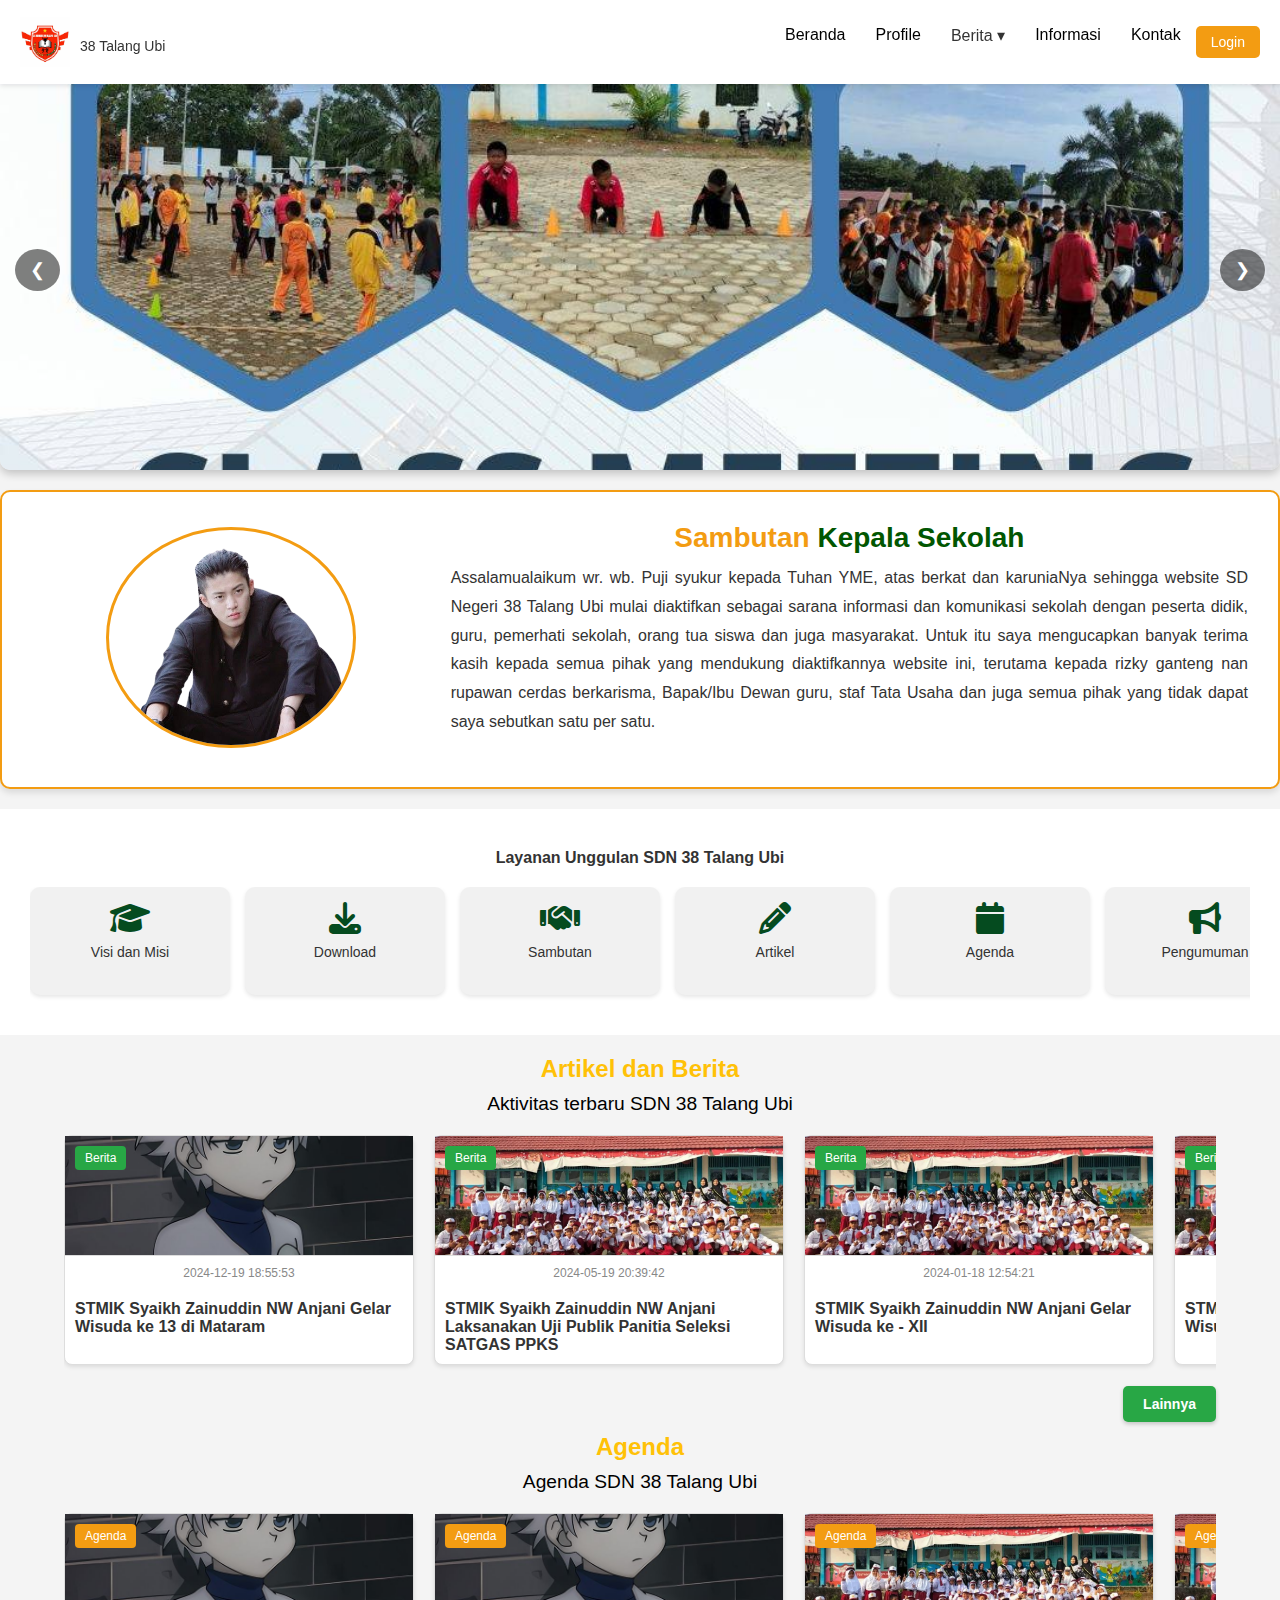
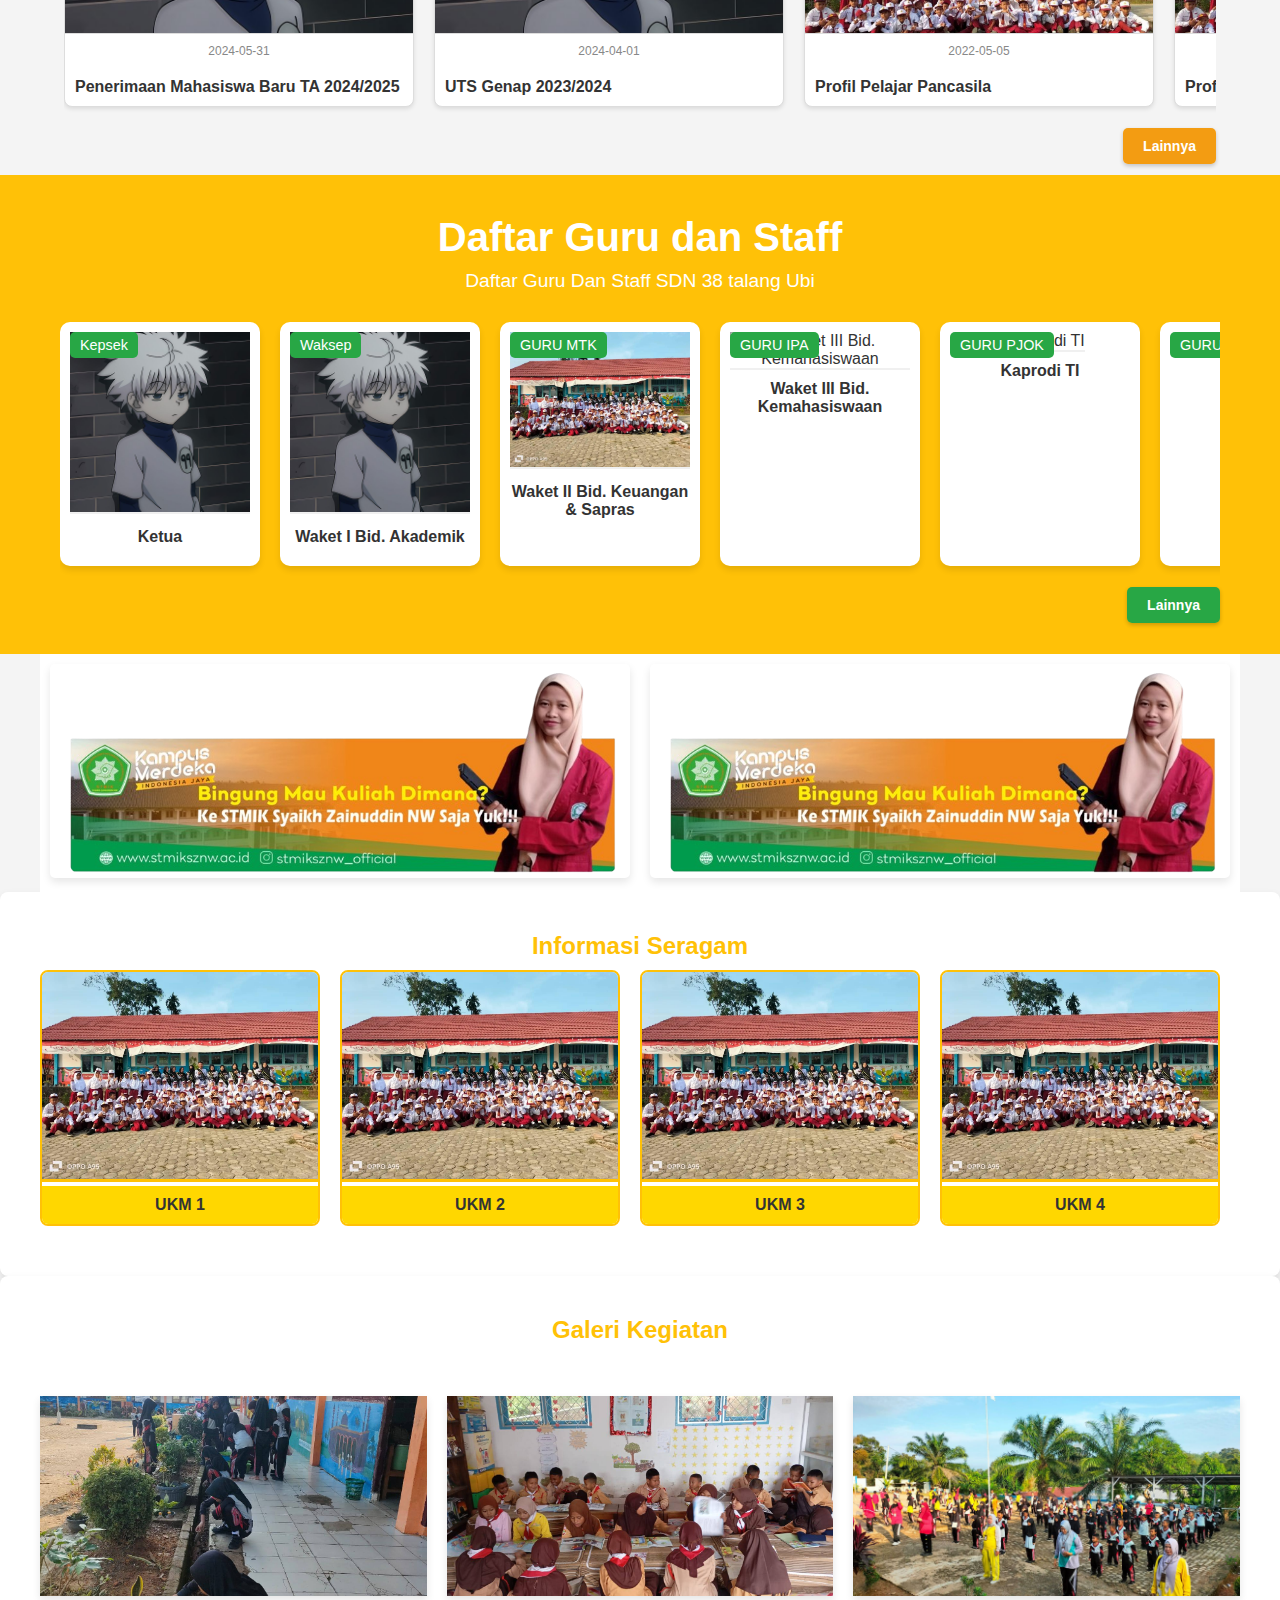
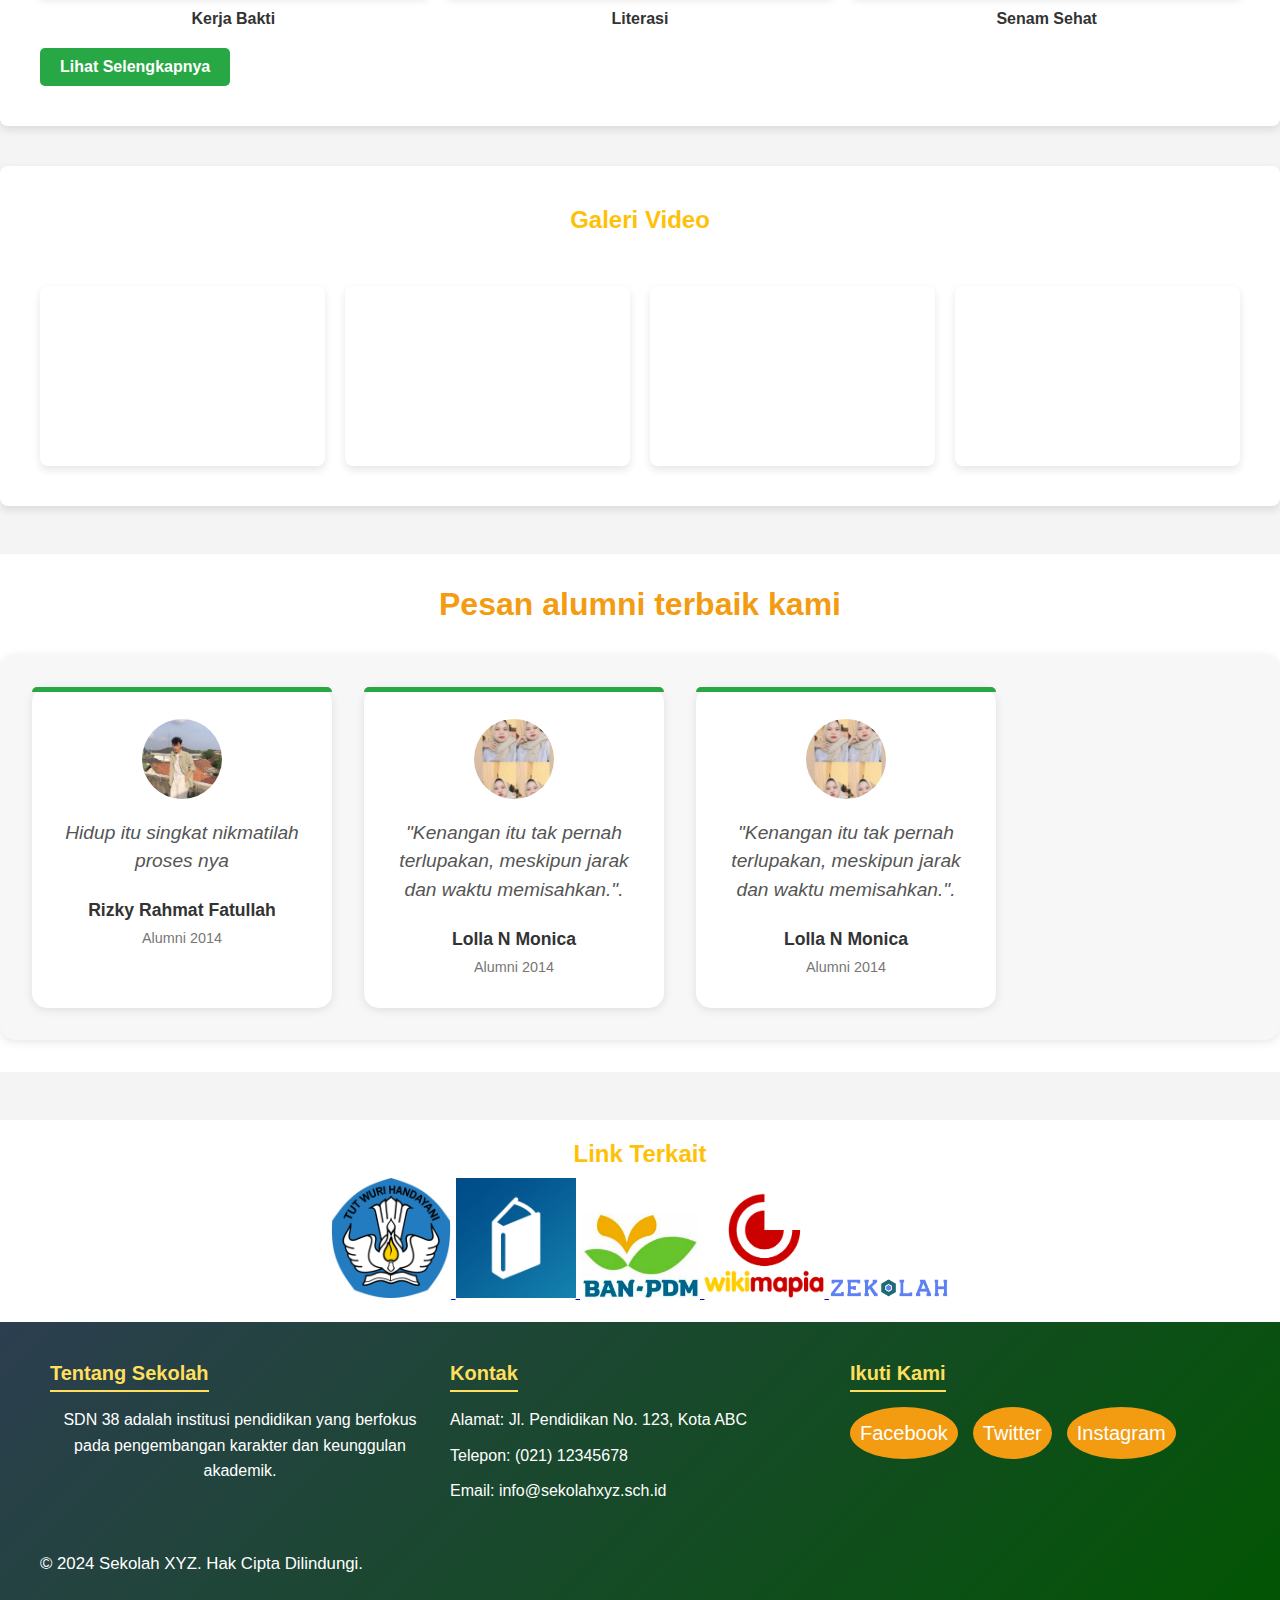
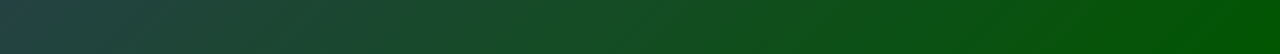
==== index.html @ a7b60461 "Update index.html" ====
<?php
// PHP code can be added here if necessary
?>
<!DOCTYPE html>
<html lang="en">
<head>
    <meta charset="UTF-8">
    <meta name="viewport" content="width=device-width, initial-scale=1.0">
    <title>SDN 38 Talang Ubi</title>
    <link rel="stylesheet" href="style.css">
    <link rel="stylesheet" href="stylei.css">
    <!-- Font Awesome for icons -->
    <link rel="stylesheet" href="https://cdnjs.cloudflare.com/ajax/libs/font-awesome/6.4.0/css/all.min.css">
</head>
<body>
    <!-- Header -->
    <header>
        <!-- Login Form Modal -->
<div id="loginModal" class="login-modal">
    <div class="login-modal-content">
        <span class="close-btn" id="closeLoginModal">&times;</span>
        <h2>Login</h2>
        <form action="login.php" method="POST">
            <label for="username">Username</label>
            <input type="text" id="username" name="username" placeholder="Enter your username" required>
            
            <label for="password">Password</label>
            <input type="password" id="password" name="password" placeholder="Enter your password" required>
            
            <button type="submit">Login</button>
        </form>
    </div>
</div>
<div class="clip-shape"></div>

<style>
  /* Style untuk Shape */
  .clip-shape {
      position: absolute; /* Posisi bebas */
      top: 0;
      left: 0;
      width: 100%;
      height: 300px;
      background: linear-gradient(135deg,  #f39c12,  #FFDB58);
      clip-path: polygon(0 0, 100% 0, 100% 70%, 0 100%);
      z-index: -1; /* Letakkan di belakang elemen lain */
  }

  /* Pastikan body memiliki position relative */
  body {
      position: relative; /* Agar shape menggunakan referensi body */
      margin: 0;
      padding: 0;
  }
</style>
<nav class="navbar">
  <div class="logo">
    <img src="gambar/logosekolah.jpg" alt="Logo STMIK" class="school-logo">
    <div>
      <h1>SDN</h1>
      <p>38 Talang Ubi</p>
    </div>
  </div>
  <ul class="nav-links">
    <li><a href="#">Beranda</a></li>
    <li><a href="#">Profile</a></li>
    <!-- Artikel dengan submenu -->
    <li class="dropdown">
  <span class="dropdown-toggle">Berita ▾</span>
  <ul class="submenu">
    <li><a href="articel.php">Artikel </a></li>
    <li><a href="sub-artikel2.php">Agenda</a></li>
  </ul>
</li>
    <li><a href="#">Informasi</a></li>
    <li><a href="contac.html">Kontak</a></li>
  </ul>
  <!-- Tombol Login di luar nav-links -->
  <button class="login-btn">Login</button>

  <!-- Burger Icon -->
  <div class="burger" id="burger" onclick="toggleBurger()">
    <div class="line"></div>
    <div class="line"></div>
    <div class="line"></div>
  </div>
</nav>
<script>
  document.addEventListener('DOMContentLoaded', () => {
    const burger = document.querySelector('.burger');
    const navLinks = document.querySelector('.nav-links');
    const loginBtn = document.querySelector('.login-btn');
    const dropdowns = document.querySelectorAll('.dropdown');

    // Fungsi untuk toggle menu navigasi
    function toggleBurger() {
      navLinks.classList.toggle('open'); // Menambah/hapus kelas 'open'
      burger.classList.toggle('active'); // Menambah/hapus kelas 'active' untuk animasi burger
    }

    // Event listener untuk ikon burger
    burger.addEventListener('click', toggleBurger);

    // Tutup menu jika area luar navigasi atau burger diklik
    document.addEventListener('click', (e) => {
      if (!navLinks.contains(e.target) && !burger.contains(e.target)) {
        navLinks.classList.remove('open'); // Tutup menu
        burger.classList.remove('active'); // Reset animasi burger
      }
    });

    // Menangani klik pada dropdown submenu untuk tampilan mobile
    dropdowns.forEach(dropdown => {
      const dropdownLink = dropdown.querySelector('.dropdown-toggle'); // Mengambil link menu dropdown
      const submenu = dropdown.querySelector('.submenu'); // Mengambil submenu
      dropdownLink.addEventListener('click', (e) => {
        if (window.innerWidth <= 768) { // Hanya berlaku pada layar kecil
          e.preventDefault(); // Menghindari pengalihan halaman
          submenu.classList.toggle('open'); // Toggle submenu saat diklik
          e.stopPropagation(); // Mencegah klik dilanjutkan ke area luar dropdown
        }
      });
    });

    // Menampilkan tombol login dalam menu burger ketika menu terbuka
    // Hanya aktif pada layar kecil
    window.addEventListener('resize', () => {
      if (window.innerWidth > 768) {
        loginBtn.style.display = ''; // Menampilkan tombol login pada layar besar
        if (!navLinks.classList.contains('open')) {
          navLinks.appendChild(loginBtn); // Pastikan tombol login di luar nav-links pada desktop
        }
      } else {
        if (navLinks.classList.contains('open')) {
          navLinks.appendChild(loginBtn); // Memasukkan tombol login ke dalam nav-links saat menu terbuka di mobile
          loginBtn.style.display = 'block'; // Menampilkan tombol login saat menu burger terbuka
        } else {
          loginBtn.style.display = 'none'; // Menyembunyikan tombol login saat menu tertutup
        }
      }
    });

    // Inisialisasi saat halaman dimuat
    if (window.innerWidth <= 768) {
      loginBtn.style.display = 'none'; // Tombol login disembunyikan pada awalnya untuk tampilan mobile
    }
  });
</script>

    </header>

    <!-- Main Section -->
    <main>
        <!-- Slider Section -->
        <section class="slider">
            <div class="slides">
                <!-- Slide 1 -->
                <div class="slide">
                    <img src="gambar/csm.jpg" alt="Slide 1">
                </div>
                <!-- Slide 2 -->
                <div class="slide">
                    <img src="gambar/sekolahku.jpg" alt="Slide 2">
                </div>
                <!-- Slide 3 -->
                <div class="slide">
                    <img src="gambar/𝙆𝙄𝙇𝙇𝙐𝘼 𝙕𝙊𝙇𝘿𝙔𝘾𝙆.jpeg" alt="Slide 3">
                </div>
            </div>
            <!-- Navigation Buttons -->
            <button class="prev" onclick="changeSlide(-1)">&#10094;</button>
            <button class="next" onclick="changeSlide(1)">&#10095;</button>
            <script>
    let currentIndex = 0; // Track the current slide
    const slides = document.querySelector('.slides');
    const totalSlides = document.querySelectorAll('.slide').length;

    function changeSlide(direction = 1) {
        currentIndex += direction;

        // Loop back to the first slide or last slide
        if (currentIndex < 0) {
            currentIndex = totalSlides - 1;
        } else if (currentIndex >= totalSlides) {
            currentIndex = 0;
        }

        // Apply transform to move slides
        slides.style.transform = `translateX(-${currentIndex * 100}%)`;
    }

    // Auto-slide every 3 seconds
    setInterval(() => {
        changeSlide(1); // Move to the next slide
    }, 3000);

    // Allow manual control via navigation buttons
    document.querySelector('.prev').addEventListener('click', () => changeSlide(-1));
    document.querySelector('.next').addEventListener('click', () => changeSlide(1));
</script>

        </section>
        <section class="principal-message">
  <div class="image-wrapper">
    <img src="gambar/Bad_Boy-removebg-preview.png" alt="Kepala Sekolah" class="principal-image">
  </div>
  <div class="message-content">
    <h2 class="section-title">Sambutan <span class="highlight">Kepala Sekolah</span></h2>
    <p class="message">
      Assalamualaikum wr. wb. Puji syukur kepada Tuhan YME, atas berkat dan karuniaNya sehingga website SD Negeri 38 Talang Ubi mulai diaktifkan sebagai sarana informasi dan komunikasi sekolah dengan peserta didik, guru, pemerhati sekolah, orang tua siswa dan juga masyarakat. Untuk itu saya mengucapkan banyak terima kasih kepada semua pihak yang mendukung diaktifkannya website ini, terutama kepada rizky ganteng nan rupawan cerdas berkarisma, Bapak/Ibu Dewan guru, staf Tata Usaha dan juga semua pihak yang tidak dapat saya sebutkan satu per satu.
    </p>
  </div>
</section>
        <!-- Layanan Unggulan -->
        <section class="layanan">
            <h3>Layanan Unggulan SDN 38 Talang Ubi</h3>
            <div class="layanan-cards">
                <div class="card" data-link="visi-misi.html">
                    <i class="fa-solid fa-graduation-cap"></i>
                    <p>Visi dan Misi</p>
                </div>
                <div class="card" data-link="download.html">
                    <i class="fa-solid fa-download"></i>
                    <p>Download</p>
                </div>
                <div class="card" data-link="sambutan.html">
                    <i class="fa-solid fa-handshake"></i>
                    <p>Sambutan</p>
                </div>
                <div class="card" data-link="articel.html">
                <i class="fa-solid fa-pencil"></i>
                    <p>Artikel</p>
                </div>
                <div class="card" data-link="agenda.html">
                    <i class="fa-solid fa-calendar"></i>
                    <p>Agenda</p>
                </div>
                <div class="card" data-link="pengumuman.html">
                    <i class="fa-solid fa-bullhorn"></i>
                    <p>Pengumuman</p>
                </div>
                <script>const layananCards = document.querySelector('.layanan-cards');

// Menambahkan event listener untuk mendeteksi sentuhan atau scroll
layananCards.addEventListener('mouseenter', () => {
    layananCards.classList.remove('hide-overflow'); // Menampilkan overflow saat disentuh
});

layananCards.addEventListener('mouseleave', () => {
    layananCards.classList.add('hide-overflow'); // Menyembunyikan overflow setelah tidak disentuh
});
</script>
            </div>

            <script>
                const cards = document.querySelectorAll('.card');

                cards.forEach(card => {
                    card.addEventListener('click', () => {
                        const link = card.getAttribute('data-link');
                        if (link) {
                            window.location.href = link;
                        }
                    });
                });
            </script>
        </section>

        <!-- Artikel dan Berita -->
<div class="beritakan">
    <h2>Artikel dan Berita</h2>
    <p style="color: black;">Aktivitas terbaru SDN 38 Talang Ubi</p>
    <div class="artikels">
        <a href="link-to-article-1.html" class="kartu">
            <img src="gambar/𝙆𝙄𝙇𝙇𝙐𝘼 𝙕𝙊𝙇𝘿𝙔𝘾𝙆.jpeg" alt="Wisuda ke-13">
            <span class="label">Berita</span>
            <p class="tanggal">2024-12-19 18:55:53</p>
            <h3>STMIK Syaikh Zainuddin NW Anjani Gelar Wisuda ke 13 di Mataram</h3>
        </a>
        <a href="link-to-article-2.html" class="kartu">
            <img src="gambar/sekolahku.jpg" alt="Uji Publik">
            <span class="label">Berita</span>
            <p class="tanggal">2024-05-19 20:39:42</p>
            <h3>STMIK Syaikh Zainuddin NW Anjani Laksanakan Uji Publik Panitia Seleksi SATGAS PPKS</h3>
        </a>
        <a href="link-to-article-3.html" class="kartu">
            <img src="gambar/sekolahku.jpg" alt="Wisuda ke-12">
            <span class="label">Berita</span>
            <p class="tanggal">2024-01-18 12:54:21</p>
            <h3>STMIK Syaikh Zainuddin NW Anjani Gelar Wisuda ke - XII</h3>
        </a>
        <a href="link-to-article-3.html" class="kartu">
            <img src="gambar/sekolahku.jpg" alt="Wisuda ke-12">
            <span class="label">Berita</span>
            <p class="tanggal">2024-01-18 12:54:21</p>
            <h3>STMIK Syaikh Zainuddin NW Anjani Gelar Wisuda ke - XII</h3>
        </a>
    </div>
    <div class="lainnya-wrapper">
        <a href="link-to-all-agendas.html" class="lainnya1-btn">Lainnya</a>
    </div>
</div>
<script>
    document.addEventListener('DOMContentLoaded', () => {
        const artikelContainers = document.querySelectorAll('.artikels, .agenda .artikels');

        artikelContainers.forEach(container => {
            container.addEventListener('mouseenter', () => {
                container.classList.add('active'); // Tampilkan scrollbar
            });

            container.addEventListener('mouseleave', () => {
                container.classList.remove('active'); // Sembunyikan scrollbar
            });
        });
    });
</script>

<div class="agenda">
    <h2>Agenda</h2>
    <p style="color: black;"></pstyle>Agenda SDN 38 Talang Ubi</p>
    <div class="artikels">
        <a href="link-to-agenda-1.html" class="kartu">
            <img src="gambar/𝙆𝙄𝙇𝙇𝙐𝘼 𝙕𝙊𝙇𝘿𝙔𝘾𝙆.jpeg" alt="Penerimaan Mahasiswa Baru">
            <span class="label">Agenda</span>
            <p class="tanggal">2024-05-31</p>
            <h3>Penerimaan Mahasiswa Baru TA 2024/2025</h3>
        </a>
        <a href="link-to-agenda-2.html" class="kartu">
            <img src="gambar/𝙆𝙄𝙇𝙇𝙐𝘼 𝙕𝙊𝙇𝘿𝙔𝘾𝙆.jpeg" alt="Ujian Tengah Semester">
            <span class="label">Agenda</span>
            <p class="tanggal">2024-04-01</p>
            <h3>UTS Genap 2023/2024</h3>
        </a>
        <a href="link-to-agenda-3.html" class="kartu">
            <img src="gambar/sekolahku.jpg" alt="Profil Pelajar Pancasila">
            <span class="label">Agenda</span>
            <p class="tanggal">2022-05-05</p>
            <h3>Profil Pelajar Pancasila</h3>
        </a>
        <a href="link-to-agenda-3.html" class="kartu">
            <img src="gambar/sekolahku.jpg" alt="Profil Pelajar Pancasila">
            <span class="label">Agenda</span>
            <p class="tanggal">2022-05-05</p>
            <h3>Profil Pelajar Pancasila</h3>
        </a>
        <a href="link-to-agenda-3.html" class="kartu">
            <img src="gambar/sekolahku.jpg" alt="Profil Pelajar Pancasila">
            <span class="label">Agenda</span>
            <p class="tanggal">2022-05-05</p>
            <h3>Profil Pelajar Pancasila</h3>
        </a>
        <!-- Tombol Lainnya -->
    </div>
    <div class="lainnya-wrapper">
        <a href="link-to-all-agendas.html" class="lainnya-btn">Lainnya</a>
    </div>
</div>
<section class="daftar-guru">
    <div class="containeri">
        <h1>Daftar Guru dan Staff</h1>
        <p>Daftar Guru Dan Staff SDN 38 talang Ubi</p>

        <!-- Scrollable container -->
        <div class="card1-list">
            <div class="card1">
                <div class="badge">Kepsek</div>
                <img src="gambar/𝙆𝙄𝙇𝙇𝙐𝘼 𝙕𝙊𝙇𝘿𝙔𝘾𝙆.jpeg" alt="Ketua">
                <h3>Ketua</h3>
            </div>
            <div class="card1">
                <div class="badge">Waksep</div>
                <img src="gambar/𝙆𝙄𝙇𝙇𝙐𝘼 𝙕𝙊𝙇𝘿𝙔𝘾𝙆.jpeg" alt="Waket I Bid. Akademik">
                <h3>Waket I Bid. Akademik</h3>
            </div>
            <div class="card1">
                <div class="badge">GURU MTK</div>
                <img src="gambar/sekolahku.jpg" alt="Waket II Bid. Keuangan & Sapras">
                <h3>Waket II Bid. Keuangan & Sapras</h3>
            </div>
            <div class="card1">
                <div class="badge">GURU IPA</div>
                <img src="waket3.jpg" alt="Waket III Bid. Kemahasiswaan">
                <h3>Waket III Bid. Kemahasiswaan</h3>
            </div>
            <div class="card1">
                <div class="badge">GURU PJOK</div>
                <img src="kaprodi-ti.jpg" alt="Kaprodi TI">
                <h3>Kaprodi TI</h3>
            </div>
            <div class="card1">
                <div class="badge">GURU SBD</div>
                <img src="kaprodi-si.jpg" alt="Kaprodi SI">
                <h3>Kaprodi SI</h3>
            </div>
        </div>
        <div class="lainnya-wrapper">
        <a href="link-to-all-agendas.html" class="btn-lainnya">Lainnya</a>
    </div>
</section>
<!-- banner Iklan -->
<section class="promo-section">
    <div class="banner-wrapper">
        <div class="banner-slider">
            <div class="banner-item">
                <img src="gambar/Captddsure-removebg-preview.png" alt="Iklan Banner 1">
            </div>
            <div class="banner-item">
                <img src="gambar/Captddsure-removebg-preview.png" alt="Iklan Banner 2">
            </div>
            <div class="banner-item">
                <img src="gambar/Captddsure-removebg-preview.png" alt="Iklan Banner 3">
            </div>
            <div class="banner-item">
                <img src="gambar/Captddsure-removebg-preview.png" alt="Iklan Banner 4">
            </div>
        </div>
    </div>
</section>
<!-- Section 1: Unit Kegiatan Mahasiswa -->
<section class="unit-kegiatan">
<h2>Informasi Seragam</h2>
    <div class="ukm-container">
        <div class="ukm-item">
            <img src="gambar/sekolahku.jpg" alt="UKM 1">
            <span>UKM 1</span>
        </div>
        <div class="ukm-item">
            <img src="gambar/sekolahku.jpg" alt="UKM 2">
            <span>UKM 2</span>
        </div>
        <div class="ukm-item">
            <img src="gambar/sekolahku.jpg" alt="UKM 3">
            <span>UKM 3</span>
        </div>
        <div class="ukm-item">
            <img src="gambar/sekolahku.jpg" alt="UKM 4">
            <span>UKM 4</span>
        </div>
    </div>
</section>


    <!-- Section 2: Galeri Kegiatan -->
    <section class="galeri-kegiatan">
        <h2>Galeri Kegiatan</h2>
        <p>Galeri Kegiatan STMIK Syaikh Zainuddin NW Anjani</p>
        <div class="galeri-container">
            <div class="galeri-item">
                <img src="galery/kerjabakti.jpg" alt="Kegiatan">
                <span>Kerja Bakti</span>
            </div>
            <div class="galeri-item">
                <img src="galery/literasi.jpg" alt="Kegiatan">
                <span>Literasi</span>
            </div>
            <div class="galeri-item">
                <img src="galery/senam.jpg" alt="Kegiatan">
                <span>Senam Sehat</span>
            </div>
        </div>
        <a href="#" class="lihat-selengkapnya">Lihat Selengkapnya</a>
    </section>

    <!-- Section 3: Galeri Video -->
    <section class="galeri-video">
        <h2>Galeri Video</h2>
        <p>Galeri Video SDN 38 Talang Ubi</p>
        <div class="video-container">
        <iframe width="560" height="315" src="https://www.youtube.com/embed/H0sXsOiL5u0?si=dHAO3PG7SVoLdsy0" title="Pantang Pulang Sebelum Hafalan" frameborder="0" allow="accelerometer; autoplay; clipboard-write; encrypted-media; gyroscope; picture-in-picture; web-share" referrerpolicy="strict-origin-when-cross-origin" allowfullscreen></iframe>
            <iframe width="560" height="315" src="https://www.youtube.com/embed/8cwRK9gFZMg?si=HGWAWac9-iSmIBX9" title="SAMPAHKU INSPIRASIKU UNTUK GAYA HIDUP BERKELANJUTAN" frameborder="0" allow="accelerometer; autoplay; clipboard-write; encrypted-media; gyroscope; picture-in-picture; web-share" referrerpolicy="strict-origin-when-cross-origin" allowfullscreen></iframe>
                <iframe width="560" height="315" src="https://www.youtube.com/embed/v4Br8eTrnT0?si=xj2Z5K41Ws9qqISY" title="SDN 38 Mwngikuti Kegiatan Karnaval" frameborder="0" allow="accelerometer; autoplay; clipboard-write; encrypted-media; gyroscope; picture-in-picture; web-share" referrerpolicy="strict-origin-when-cross-origin" allowfullscreen></iframe>
            <iframe width="560" height="315" src="https://www.youtube.com/embed/pga1BmAxUfg?si=MFjgC5pXac91fJKz" title="SDN 38 Karnaval " frameborder="0" allow="accelerometer; autoplay; clipboard-write; encrypted-media; gyroscope; picture-in-picture; web-share" referrerpolicy="strict-origin-when-cross-origin" allowfullscreen></iframe>
        </div>
    </section>
    <div class="testimoni-section">
    <!-- Judul Bagian Testimoni -->
    <h2>Pesan alumni terbaik kami</h2>
    <div class="testimoni-container">
        <!-- Kartu Testimoni Pertama -->
        <div class="testimoni-card">
            <div class="avatar">
                <img src="gambar/Gambar WhatsApp 2025-01-05 pukul 18.49.31_d822506b.jpg" alt="Avatar Rizky">
            </div>
            <p class="quote">Hidup itu singkat nikmatilah proses nya</p>
            <div class="author-info">
                <h4>Rizky Rahmat Fatullah</h4>
                <span>Alumni 2014</span>
            </div>
        </div>
        <!-- Kartu Testimoni Kedua -->
        <div class="testimoni-card">
            <div class="avatar">
                <img src="gambar/lola amuni.jpg" alt="Avatar Lola">
            </div>
            <p class="quote">"Kenangan itu tak pernah terlupakan, meskipun jarak dan waktu memisahkan.".</p>
            <div class="author-info">
                <h4>Lolla N Monica</h4>
                <span>Alumni 2014</span>
            </div>
        </div>
        <!-- Kartu Testimoni Ketiga -->
        <div class="testimoni-card">
            <div class="avatar">
                <img src="gambar/lola amuni.jpg" alt="Avatar Lola">
            </div>
            <p class="quote">"Kenangan itu tak pernah terlupakan, meskipun jarak dan waktu memisahkan.".</p>
            <div class="author-info">
                <h4>Lolla N Monica</h4>
                <span>Alumni 2014</span>
            </div>
        </div>
    </div>
</div>
<div class="related-links">
    <!-- Judul Bagian Link Terkait -->
    <h2>Link Terkait</h2>
    <div class="links-container">
        <a href="https://dapo.kemdikbud.go.id/sekolah/064D2F09BAE7EC34D066" target="_blank">
            <img src="gambar/kemdikbud.png" alt="Logo LLDIKTI 18">
        </a>
        <a href="https://annibuku.com/sekolah/213107-sdn-36-talang-ubi" target="_blank">
            <img src="gambar/unnamed.png" alt="Logo LAM INFOKOM">
        </a>
        <a href="https://ban-pdm.id/satuanpendidikan/10647215" target="_blank">
            <img src="gambar/Logo BAN berkualitas bagus.png" alt="Logo SIVIL">
        </a>
        <a href="https://wikimapia.org/40109633/id/SD-Negeri-38-Talang-Ubi" target="_blank">
            <img src="gambar/Wikimapia_logo_bicolor.svg.png" alt="Logo Jurnal Teknologi">
        </a>
        <a href="https://data-sekolah.zekolah.id/sekolah/sdn-38-talang-ubi-254856" target="_blank">
            <img src="gambar/zeklah.webp" alt="Logo LPM">
        </a>
    </div>
</div>

    </main>

    <footer class="footer">
        <div class="footer-container">
            <div class="footer-section">
                <h4>Tentang Sekolah</h4>
                <p>SDN 38 adalah institusi pendidikan yang berfokus pada pengembangan karakter dan keunggulan akademik.</p>
            </div>
            <div class="footer-section">
                <h4>Kontak</h4>
                <ul>
                    <li>Alamat: Jl. Pendidikan No. 123, Kota ABC</li>
                    <li>Telepon: (021) 12345678</li>
                    <li>Email: info@sekolahxyz.sch.id</li>
                </ul>
            </div>
            <div class="footer-section">
                <h4>Ikuti Kami</h4>
                <ul class="social-media">
                    <li><a href="#">Facebook</a></li>
                    <li><a href="#">Twitter</a></li>
                    <li><a href="#">Instagram</a></li>
                </ul>
            </div>
        </div>
        <div class="footer-bottom">
            <p>&copy; 2024 Sekolah XYZ. Hak Cipta Dilindungi.</p>
        </div>
    </footer>

    <script>
        document.getElementById('burger').addEventListener('click', () => {
            document.querySelector('.nav-links').classList.toggle('active');
        });
    </script>
</body>
<script>
    // ini buat login 
    const loginButton = document.querySelector('.login-btn');
    const loginModal = document.getElementById('loginModal');
    const closeModal = document.getElementById('closeLoginModal');

    loginButton.addEventListener('click', () => {
        loginModal.style.display = 'block';
    });

    closeModal.addEventListener('click', () => {
        loginModal.style.display = 'none';
    });

    // Close modal if user clicks outside the modal content
    window.addEventListener('click', (event) => {
        if (event.target === loginModal) {
            loginModal.style.display = 'none';
        }
    });
</script>
</html>
---- style.css ----
/* Reset Default Styles */
* {
    margin: 0;
    padding: 0;
    box-sizing: border-box;
}

/* General Styles */
body {
    font-family: 'Arial', sans-serif;
    background-color: #f4f4f4;
    color: #333; /* Warna teks agar tetap jelas di atas latar belakang putih */
}
/* Menambahkan aturan untuk memastikan elemen lainnya tidak mempengaruhi latar belakang */
.promo-section, .banner-wrapper, .banner-slider, .banner-item {
    background-color: #ffffff; /* Pastikan elemen-elemen ini memiliki latar belakang putih */
}
/* Navbar */
.navbar {
    display: flex;
    justify-content: space-between;
    align-items: center;
    background-color: #fff;
    padding: 10px 20px;
    box-shadow: 0 2px 5px rgba(0, 0, 0, 0.1);
    position: fixed; /* Membuat navbar tetap di tempat */
    top: 0; /* Menempatkan navbar di atas */
    left: 0; /* Menempatkan navbar di awal horizontal */
    width: 100%; /* Memastikan lebar navbar penuh */
    z-index: 1000; /* Memastikan navbar di atas elemen lainnya */
}
/* Tambahkan margin-top pada elemen pertama halaman agar konten tidak tertutup navbar */
body {
    padding-top: 70px; /* Sesuaikan dengan tinggi navbar */
}
  
  .logo {
    display: flex;
    align-items: center;
  }
  
  .school-logo {
    width: 50px;
    height: 50px;
    margin-right: 10px;
  }
  
  .logo h1 {
    font-size: 20px;
    margin-bottom: 5px;
  }
  
  .logo p {
    font-size: 14px;
    color: #333;
  }
  
  /* Navbar Links */
  .nav-links {
    display: flex;
    list-style: none;
  }
  
  .nav-links li {
    margin: 0 15px;
  }
  
  .nav-links li a {
    text-decoration: none;
    color: #000;
    font-size: 16px;
  }
  
  .nav-links li a:hover {
    color: #f39c12; /* Warna kuning pada hover */
  }
  
  /* Tombol Login */
  .login-btn {
    background-color: #f39c12;
    color: #fff;
    border: none;
    padding: 8px 15px;
    font-size: 14px;
    border-radius: 5px;
    cursor: pointer;
  }
  
  .login-btn:hover {
    background-color: #e67e22; /* Efek hover tombol login */
  }
/* Gaya dasar untuk dropdown dan submenu */
.dropdown {
    position: relative;
    display: inline-block;
  }
  
  /* Submenu akan disembunyikan secara default */
  .submenu {
    display: none;
    position: absolute;
    background-color: #f9f9f9;
    min-width: 160px;
    z-index: 1;
    left: 0;
  }
  
  /* Submenu muncul ketika dropdown berada dalam kondisi hover di desktop */
  .dropdown:hover .submenu {
    display: block;
  }
  
  .submenu li {
    padding: 8px 12px;
    list-style: none;
  }
  
  .submenu li a {
    color: black;
    text-decoration: none;
  }
  
  .submenu li a:hover {
    background-color: #ddd;
  }
  
  /* Responsif untuk layar lebih kecil */
  @media screen and (max-width: 768px) {
    .dropdown {
      display: block;
      width: 100%;
    }
  
    .submenu {
      position: static;
      display: none; /* Menyembunyikan submenu secara default */
      width: 100%;
    }
  
    .dropdown.open .submenu {
      display: block; /* Menampilkan submenu saat dropdown dibuka */
    }
  
    .submenu li {
      padding: 12px 20px; /* Lebih besar padding untuk kenyamanan */
    }
  }
  
  
  /* Responsif untuk layar sangat kecil (seperti ponsel) */
  @media screen and (max-width: 480px) {
    .submenu li {
      padding: 10px 15px; /* Padding yang lebih kecil di layar kecil */
    }
  
    .dropdown a {
      font-size: 16px; /* Mengubah ukuran font di menu dropdown */
    }
  }
  
  /* Burger Icon */
  .burger {
    display: none;
    flex-direction: column;
    cursor: pointer;
    gap: 5px;
  }
  
  .burger.active .line:nth-child(1) {
    transform: rotate(45deg) translate(5px, 5px);
  }
  
  .burger.active .line:nth-child(2) {
    opacity: 0;
  }
  
  .burger.active .line:nth-child(3) {
    transform: rotate(-45deg) translate(5px, -5px);
  }
  
  .burger .line {
    transition: all 0.3s ease; /* Animasi halus */
  }
  
  .burger .line {
    width: 25px;
    height: 3px;
    background-color: #000;
    border-radius: 3px;
  }
  
  /* Responsive Design */
  @media (max-width: 768px) {
    /* Navbar Links untuk tampilan kecil */
    .nav-links {
      position: fixed;
      top: 0;
      left: -100%; /* Awalnya tersembunyi */
      height: 100%;
      width: 250px;
      background-color: white;
      flex-direction: column;
      justify-content: flex-start;
      align-items: flex-start;
      gap: 15px;
      padding: 20px;
      box-shadow: 2px 0 5px rgba(0, 0, 0, 0.1);
      transition: left 0.3s ease;
    }
  
    .nav-links li {
      margin: 10px 0;
      width: 100%; /* Lebar penuh */
    }
  
    .nav-links li a {
      display: block;
      width: 100%;
      padding: 10px 0;
      text-align: left;
      font-size: 16px;
    }
  
    .nav-links.open {
      left: 0; /* Muncul saat burger diklik */
    }
  
    /* Tombol login tetap ditampilkan di luar menu di tampilan mobile */
    .login-btn {
      display: block; /* Tombol login muncul kembali */
      position: absolute;
      bottom: 20px; /* Posisi tombol login di bawah navbar */
      left: 50%;
      transform: translateX(-50%);
      background-color: #f39c12;
      color: white;
      font-weight: bold;
      border-radius: 5px;
      padding: 10px 20px;
      cursor: pointer;
    }
  
    /* Menampilkan ikon burger */
    .burger {
      display: flex; /* Menampilkan burger icon */
    }
  }
  
  
/* Hero Section */
.hero {
    display: flex;
    justify-content: space-between;
    align-items: center;
    padding: 30px;
    background-color: #f7f7f7;
}

.left-section h2 {
    font-size: 2rem;
    color: #054b1f;
}

.left-section h3 {
    color: #ffc107;
    font-size: 1.5rem;
}

.left-section p {
    color: #333;
    margin-top: 10px;
}

.right-section .puasa-card {
    background-color: #fff;
    padding: 20px;
    border-radius: 10px;
    box-shadow: 0 4px 6px rgba(0, 0, 0, 0.2);
}
/* Slider Section */
/* Mengatur area slider agar memiliki ukuran penuh, terpusat, dan memberikan jarak dari navbar */
.slider {
    position: relative; /* Untuk memposisikan elemen secara relatif terhadap konten */
    width: 100%; /* Memastikan slider menggunakan lebar penuh */
    max-width: 1400px; /* Batas maksimal lebar slider */
    margin: auto; /* Menjadikan slider berada di tengah halaman */
    overflow: hidden; /* Memotong elemen yang berada di luar batas slider */
    border-radius: 10px; /* Membuat sudut slider melengkung */
    box-shadow: 0 4px 8px rgba(0, 0, 0, 0.2); /* Memberikan efek bayangan */
    height: 400px; /* Tinggi tetap untuk slider */
    margin-top: 70px; /* Memberikan jarak dari navbar fixed agar slider tidak terpotong */
}

/* Mengatur tata letak elemen slide dalam bentuk flex container */
.slides {
    display: flex; /* Menjadikan elemen anak sejajar secara horizontal */
    transition: transform 0.5s ease-in-out; /* Animasi saat berganti slide */
    height: 100%; /* Memastikan tinggi kontainer sama dengan slider */
}

/* Mengatur masing-masing slide */
.slide {
    min-width: 100%; /* Memastikan setiap slide menggunakan lebar penuh */
    box-sizing: border-box; /* Memasukkan padding dan border ke dalam ukuran elemen */
    height: 100%; /* Memastikan tinggi slide sama dengan slider */
}

/* Mengatur gambar dalam slide agar memenuhi area tanpa terdistorsi */
.slide img {
    width: 100%; /* Memastikan gambar mengisi seluruh lebar slide */
    height: 100%; /* Memastikan gambar mengisi seluruh tinggi slide */
    object-fit: cover; /* Memotong gambar agar sesuai dengan ukuran tanpa mengubah proporsi */
}

/* Responsif untuk layar lebih kecil */
@media (max-width: 768px) {
    .slider {
        margin-top: 60px; /* Menyesuaikan jarak slider dengan navbar pada perangkat kecil */
    }
}


/* Navigation Buttons */
.prev, .next {
    position: absolute;
    top: 50%;
    transform: translateY(-50%);
    background-color: rgba(0, 0, 0, 0.5);
    color: white;
    border: none;
    padding: 10px 15px;
    cursor: pointer;
    border-radius: 50%;
    font-size: 18px;
}

.prev {
    left: 15px;
}

.next {
    right: 15px;
}

.prev:hover, .next:hover {
    background-color: rgba(0, 0, 0, 0.8);
}

h2 {
    color: #333;
    font-size: 24px;
    margin-bottom: 10px;
}

p {
    color: #333;
    font-size: 16px;
    margin-bottom: 20px;
}
/* Layanan Section */
.layanan {
    text-align: center;
    padding: 30px;
    background-color: #fff;
}

.layanan-cards {
    display: flex;
    gap: 15px;
    margin-top: 20px;
    overflow-x: auto; /* Scroll horizontal aktif */
    scroll-snap-type: x mandatory; /* Snap scroll untuk setiap kartu */
    padding-bottom: 10px;
    transition: overflow-x 0.2s ease; /* Transisi mulus */
}

.layanan-cards.hide-overflow {
    overflow-x: hidden; /* Hilangkan overflow saat disentuh */
}


.card {
    flex: 0 0 auto; /* Pastikan setiap kartu tidak menyusut atau meluas */
    scroll-snap-align: center; /* Setiap kartu akan berhenti di tengah */
    width: 200px; /* Atur lebar kartu */
    text-align: center;
    background-color: #f1f1f1;
    padding: 15px;
    border-radius: 10px;
    box-shadow: 0 2px 4px rgba(0, 0, 0, 0.1);
}
.card {
    text-decoration: none;
    color: inherit;
    transition: transform 0.2s ease, box-shadow 0.2s ease;
}
.card:hover {
    transform: translateY(-5px);
    box-shadow: 0 4px 8px rgba(0, 0, 0, 0.2);
    cursor: pointer;
}

.card i {
    font-size: 2rem;
    color: #054b1f;
}

.card p {
    margin-top: 10px;
    font-size: 14px;
    color: #333;
}
/* Artikel dan Berita Section */
.beritakan {
    width: 90%;
    max-width: 1200px;
    margin: 20px auto;
}

h2 {
    color: #333;
    font-size: 24px;
    margin-bottom: 10px;
}

p {
    color: #333;
    font-size: 16px;
    margin-bottom: 20px;
}

/* Artikel dan Agenda Section */
.artikels, .agenda .artikels {
    display: flex;
    gap: 20px;
    margin-top: 20px;
    overflow-x: auto; /* Izinkan scroll horizontal jika kartu tidak muat */
    padding-bottom: 10px;
    flex-wrap: nowrap; /* Jangan biarkan kartu tumpang tindih dan tetap dalam satu baris */
    justify-content: flex-start; /* Pastikan kartu pertama tetap terlihat */
    scroll-snap-type: x mandatory;
    padding-left: 10px;
    -webkit-overflow-scrolling: touch;
    box-sizing: border-box;
}

.artikels::-webkit-scrollbar, .agenda .artikels::-webkit-scrollbar {
    height: 8px;
}

.artikels::-webkit-scrollbar-thumb, .agenda .artikels::-webkit-scrollbar-thumb {
    background-color: #888;
    border-radius: 4px;
}

/* Kartu Artikel dan Agenda (Landscape) */
.kartu {
    background: #fff;
    border: 1px solid #ddd;
    border-radius: 8px;
    overflow: hidden;
    box-shadow: 0 2px 4px rgba(0, 0, 0, 0.1);
    width: 350px; /* Lebar kartu lebih besar untuk format landscape */
    position: relative;
    flex-shrink: 0; /* Jangan biarkan kartu menyusut */
    scroll-snap-align: start; /* Snap setiap kartu di awal */
    display: flex; /* Gunakan flex untuk memungkinkan kartu menyesuaikan ukuran */
    flex-direction: column; /* Menyusun konten secara vertikal */
    text-decoration: none; /* Hilangkan garis bawah pada tautan */
    color: inherit; /* Warna teks mengikuti elemen kartu */
    transition: transform 0.2s ease, box-shadow 0.2s ease;
    word-wrap: break-word; /* Pastikan teks membungkus pada baris baru */
    overflow: visible; /* Membuat teks dan konten kartu bisa meluas */
}

.kartu:hover {
    transform: translateY(-5px);
    box-shadow: 0 4px 8px rgba(0, 0, 0, 0.2); /* Efek hover */
    cursor: pointer;
}

/* Gambar dalam Kartu (Landscape) */
.kartu img {
    width: 100%;
    height: 120px;
    object-fit: cover;
    border-bottom: 1px solid #ddd;
}

/* Label di Kartu */
.label {
    background-color: #28a745;
    color: #fff;
    padding: 5px 10px;
    font-size: 12px;
    position: absolute;
    top: 10px;
    left: 10px;
    border-radius: 4px;
}

.tanggal {
    color: #888;
    font-size: 12px;
    margin: 10px;
}

h3 {
    font-size: 16px;
    margin: 10px;
    color: #333;
    white-space: normal; /* Membiarkan teks dibungkus */
    flex-grow: 1; /* Membiarkan teks mengisi ruang yang tersedia */
}

/* Styling untuk Agenda */
.agenda {
    width: 90%;
    max-width: 1200px;
    margin: 20px auto;
}

.agenda .artikels .kartu .label {
    background-color: #f39c12; /* Warna khusus untuk agenda */
}

/* Responsive Design untuk perangkat lebih kecil */

/* Responsif untuk perangkat dengan lebar layar lebih besar, tablet atau desktop kecil */
@media screen and (max-width: 1024px) {
    .artikels {
        gap: 15px;
    }

    .kartu {
        width: 320px; /* Ukuran kartu menyesuaikan */
        height: auto; /* Biarkan kartu menyesuaikan tinggi secara otomatis */
    }

    .kartu img {
        height: 100px; /* Mengurangi tinggi gambar agar lebih proporsional */
    }

    .kartu h3 {
        font-size: 14px;
        margin: 8px;
    }

    .label {
        font-size: 11px;
        padding: 4px;
    }
}

/* Responsif untuk layar tablet dan ponsel dengan lebar lebih kecil */
@media screen and (max-width: 768px) {
    .artikels {
        gap: 10px;
    }

    .kartu {
        width: 270px; /* Ukuran kartu menyesuaikan */
        height: auto; /* Biarkan kartu menyesuaikan tinggi secara otomatis */
    }

    .kartu img {
        height: 90px; /* Mengurangi tinggi gambar agar lebih proporsional */
    }

    .kartu h3 {
        font-size: 14px;
        margin: 6px;
    }

    h2 {
        font-size: 22px;
    }

    p {
        font-size: 14px;
    }

    h3 {
        font-size: 14px;
    }

    .label {
        font-size: 11px;
        padding: 4px;
    }
}

/* Responsif untuk perangkat dengan lebar layar sangat kecil (ponsel kecil) */
@media screen and (max-width: 480px) {
    .artikels {
        gap: 5px;
    }

    .kartu {
        width: 220px; /* Lebar kartu lebih kecil */
        height: auto; /* Biarkan kartu menyesuaikan tinggi secara otomatis */
    }

    .kartu img {
        height: 80px; /* Mengurangi tinggi gambar untuk menyesuaikan dengan ukuran layar */
    }

    .kartu h3 {
        font-size: 12px;
        margin: 5px;
    }

    h2 {
        font-size: 20px;
    }

    p {
        font-size: 12px;
    }

    h3 {
        font-size: 12px;
    }

    .label {
        font-size: 10px;
        padding: 4px;
    }
}

/* Tambahkan aturan untuk mengurangi tinggi kartu agenda pada perangkat kecil */
@media screen and (max-width: 480px) {
    .agenda .artikels .kartu {
        width: 180px; /* Lebar kartu agenda lebih kecil */
        height: 200px; /* Sesuaikan tinggi kartu untuk mengurangi ruang vertikal */
    }

    .agenda .artikels .kartu img {
        height: 70px; /* Menyesuaikan gambar agar lebih proporsional */
    }

    .agenda .artikels .kartu h3 {
        font-size: 12px;
        margin: 5px;
    }
}


/* tombol lainnya agenda*/
.lainnya-wrapper {
    text-align: right; /* Posisi tombol di sebelah kanan */
    margin-top: 20px;
}

.lainnya-btn {
    background-color: #f39c12; /* Warna hijau seperti label */
    color: #fff;
    padding: 10px 20px;
    text-decoration: none;
    font-size: 14px;
    font-weight: bold;
    border-radius: 5px;
    box-shadow: 0 2px 4px rgba(0, 0, 0, 0.2);
    transition: background-color 0.3s ease, box-shadow 0.3s ease;
}

.lainnya-btn:hover {
    background-color: #f5a623; /* Warna lebih gelap saat hover */
    box-shadow: 0 4px 8px rgba(0, 0, 0, 0.3); /* Tambahkan bayangan saat hover */
}
/* tombol lainnya yang artikel*/
.lainnya1-wrapper {
    text-align: right; /* Posisi tombol di sebelah kanan */
    margin-top: 20px;
}

.lainnya1-btn {
    background-color: #28a745; /* Warna hijau seperti label */
    color: #fff;
    padding: 10px 20px;
    text-decoration: none;
    font-size: 14px;
    font-weight: bold;
    border-radius: 5px;
    box-shadow: 0 2px 4px rgba(0, 0, 0, 0.2);
    transition: background-color 0.3s ease, box-shadow 0.3s ease;
}

.lainnya1-btn:hover {
    background-color: #f5a623; /* Warna lebih gelap saat hover */
    box-shadow: 0 4px 8px rgba(0, 0, 0, 0.3); /* Tambahkan bayangan saat hover */
}
/* Footer bergaye */
.footer {
    background: linear-gradient(135deg, #2c3e50, #015601);
    color: #fff;
    padding: 40px 20px;
    display: flex;
    flex-wrap: wrap;
    justify-content: space-between;
    align-items: flex-start;
    gap: 20px;
}

.footer-container {
    max-width: 1200px;
    margin: 0 auto;
    width: 100%;
    display: flex;
    flex-wrap: wrap;
    justify-content: space-between;
}

.footer-section {
    flex: 1 1 calc(33.333% - 20px);
    min-width: 250px;
    margin: 0 10px;
    animation: fadeInUp 1s ease;
}

.footer-section h4 {
    font-size: 20px;
    margin-bottom: 15px;
    color: #ffdf5d;
    border-bottom: 2px solid #ffdf5d;
    display: inline-block;
    padding-bottom: 5px;
}

.footer-section p,
.footer-section ul {
    font-size: 16px;
    line-height: 1.6;
}

.footer-section ul {
    list-style: none;
    padding: 0;
}

.footer-section ul li {
    margin-bottom: 10px;
}

.footer-section ul li a {
    text-decoration: none;
    color: #ffdf5d;
    transition: color 0.3s ease;
}

.footer-section ul li a:hover {
    color: #ff6f61;
}

.footer-section ul.social-media {
    display: flex;
    gap: 15px;
}

.footer-section ul.social-media li a {
    font-size: 20px;
    color: #fff;
    background: #f39c12;
    padding: 10px;
    border-radius: 50%;
    display: flex;
    align-items: center;
    justify-content: center;
    transition: transform 0.3s ease, background 0.3s ease;
}

.footer-section ul.social-media li a:hover {
    background: #ffdf5d;
    transform: scale(1.1);
}

.footer-bottom {
    text-align: center;
    padding: 20px;
    font-size: 14px;
    color: #fff;
}

/* Responsive Design */
@media (max-width: 768px) {
    .footer {
        flex-direction: column;
        align-items: center;
    }

    .footer-section {
        flex: 1 1 100%;
        max-width: 100%;
        text-align: center;
    }

    .footer-section ul.social-media {
        justify-content: center;
    }
}

/* Keyframes */
@keyframes fadeInUp {
    from {
        opacity: 0;
        transform: translateY(20px);
    }
    to {
        opacity: 1;
        transform: translateY(0);
    }
}


/* Login Modal Styles */
.login-modal {
    display: none;
    position: fixed;
    z-index: 999;
    left: 0;
    top: 0;
    width: 100%;
    height: 100%;
    overflow: auto;
    background-color: rgba(0, 0, 0, 0.5);
}

.login-modal-content {
    background-color: #fff;
    margin: 10% auto;
    padding: 20px;
    border-radius: 10px;
    width: 90%;
    max-width: 400px;
    box-shadow: 0 4px 10px rgba(0, 0, 0, 0.2);
    position: relative;
}

.close-btn {
    position: absolute;
    top: 10px;
    right: 15px;
    font-size: 1.5rem;
    cursor: pointer;
    color: #333;
}

.login-modal-content h2 {
    margin: 0 0 20px 0;
    font-size: 1.5rem;
    text-align: center;
    color: #333;
}

.login-modal-content label {
    display: block;
    font-size: 1rem;
    margin-bottom: 8px;
    color: #333;
}

.login-modal-content input {
    width: 100%;
    padding: 10px;
    margin-bottom: 15px;
    border: 1px solid #ccc;
    border-radius: 5px;
    font-size: 1rem;
}

.login-modal-content button {
    width: 100%;
    padding: 10px;
    background-color: #28a745;
    color: #fff;
    border: none;
    border-radius: 5px;
    font-size: 1rem;
    cursor: pointer;
}

.login-modal-content button:hover {
    background-color: #218838;
}
---- stylei.css ----
/* Bagian sambutan ini jangan lupa */
.principal-message {
    display: flex; /* Menggunakan Flexbox untuk tata letak */
    flex-direction: row; /* Menyusun elemen secara horizontal (gambar di kiri, teks di kanan) */
    align-items: center; /* Menyelaraskan elemen secara vertikal ke tengah */
    justify-content: flex-start; /* Menyelaraskan elemen ke kiri */
    padding: 20px; /* Memberikan ruang di dalam elemen */
    margin: 20px 0; /* Memberikan jarak luar di atas dan bawah */
    background-color: #ffffff; /* Warna latar belakang putih */
    border: 2px solid #f39c12; /* Garis tepi dengan warna biru */
    border-radius: 10px; /* Menjadikan sudut kotak lebih bulat */
    box-shadow: 0 4px 6px rgba(0, 0, 0, 0.1); /* Menambahkan bayangan lembut di bawah kotak */
  }
  
  .image-wrapper {
    flex: 1; /* Menentukan bahwa elemen ini akan mengambil 1 bagian dari ruang yang tersedia */
    text-align: center; /* Menyelaraskan gambar di tengah secara horizontal */
    padding: 10px; /* Memberikan ruang di sekitar gambar */
  }
  
  .principal-image {
    max-width: 250px; /* Gambar tidak akan lebih lebar dari 250px */
    height: auto; /* Menjaga proporsi gambar tetap sesuai dengan lebar */
    border-radius: 50%; /* Membuat gambar berbentuk lingkaran */
    border: 3px solid #f39c12; /* Memberikan garis tepi berwarna biru pada gambar */
  }
  
  .message-content {
    flex: 2; /* Menyediakan lebih banyak ruang bagi teks (dua kali ruang gambar) */
    padding: 10px; /* Memberikan ruang di sekitar teks */
  }
  
  .section-title {
    font-size: 28px; /* Ukuran font judul */
    font-weight: bold; /* Membuat teks tebal */
    margin: 0 0 10px; /* Memberikan jarak bawah pada judul */
    color: #f39c12; /* Warna biru pada judul */
  }
  
  .highlight {
    color: #015601; /* Menyorot teks dengan warna biru */
  }
  
  .message {
    font-size: 16px; /* Ukuran font untuk isi pesan */
    line-height: 1.8; /* Jarak antar baris untuk kenyamanan membaca */
    color: #333; /* Warna teks yang gelap */
    text-align: justify; /* Menyusun teks agar rata kiri dan kanan */
  }
  
  /* Responsif untuk layar kecil (Tablet - Maks. 768px) */
  @media screen and (max-width: 768px) {
    .principal-message {
      flex-direction: row; /* Menjaga gambar tetap di kiri dan teks di kanan */
      align-items: center; /* Menyelaraskan elemen secara vertikal di tengah */
      justify-content: flex-start; /* Menyelaraskan elemen ke kiri */
    }
  
    .principal-image {
      max-width: 150px; /* Menurunkan ukuran gambar menjadi sedikit lebih besar */
      margin-right: 15px; /* Memberikan jarak antara gambar dan teks */
    }
  
    .section-title {
      font-size: 24px; /* Menurunkan ukuran font judul */
    }
  
    .message {
      font-size: 14px; /* Menurunkan ukuran font pesan */
    }
  }
  
 /* Responsif untuk layar sangat kecil (Ponsel - Maks. 480px) */
@media screen and (max-width: 480px) {
    .principal-message {
      flex-direction: column; /* Mengatur tata letak menjadi kolom */
      align-items: center; /* Menyelaraskan elemen ke tengah */
      text-align: center; /* Menyelaraskan teks di tengah */
    }
  
    .image-wrapper {
      order: -1; /* Memastikan gambar muncul pertama di dalam tata letak */
      margin-bottom: 15px; /* Memberikan jarak antara gambar dan teks */
    }
  
    .principal-image {
      max-width: 80vw; /* Gambar mengambil 80% lebar layar */
      min-width: 120px; /* Ukuran gambar tidak lebih kecil dari 120px */
      height: auto; /* Menjaga proporsi gambar */
      margin-bottom: 15px; /* Memberikan jarak bawah gambar dari teks */
    }
  
    .section-title {
      font-size: 20px; /* Ukuran font judul lebih kecil */
    }
  
    .message {
      font-size: 14px; /* Ukuran font pesan lebih kecil */
    }
  }
  
  
  /*daftar guru*/
.daftar-guru {
    background-color: #ffc107; /* Warna latar belakang untuk daftar guru */
    padding: 20px; /* Memberikan jarak di dalam elemen */
    text-align: center; /* Menyelaraskan teks ke tengah */
}

.containeri {
    max-width: 1200px; /* Batas lebar maksimum */
    margin: 0 auto; /* Memusatkan elemen */
    padding: 20px; /* Memberikan jarak di dalam elemen */
}

h1 {
    font-size: 2.5em; /* Ukuran font judul */
    color: #fff; /* Warna teks */
    margin-bottom: 10px; /* Memberikan jarak di bawah judul */
}

p {
    font-size: 1.2em; /* Ukuran font untuk paragraf */
    color: #fff; /* Warna teks */
    margin-bottom: 20px; /* Memberikan jarak di bawah paragraf */
}

/* Card List Styles */
.card1-list {
    display: flex; /* Menampilkan elemen secara horizontal */
    flex-wrap: nowrap; /* Mencegah elemen membungkus ke bawah */
    justify-content: flex-start; /* Menyusun elemen mulai dari kiri */
    overflow-x: auto; /* Scroll horizontal */
    gap: 20px; /* Jarak antar elemen */
    padding: 10px 0; /* Memberikan jarak atas dan bawah pada list */
    scroll-behavior: smooth; /* Perpindahan scroll yang halus */
}

/* Scrollbar Styles */
.card1-list:hover::-webkit-scrollbar {
    display: block; /* Scrollbar hanya muncul saat disentuh */
}

.card1-list::-webkit-scrollbar-thumb {
    background-color: rgba(0, 0, 0, 0.5); /* Warna scrollbar */
    border-radius: 4px; /* Membuat scrollbar lebih melengkung */
}

/* Card Styles */
.card1 {
    background-color: #fff; /* Warna latar belakang kartu */
    border-radius: 10px; /* Membuat sudut kartu melengkung */
    box-shadow: 0 4px 6px rgba(0, 0, 0, 0.1); /* Menambahkan bayangan pada kartu */
    text-align: center; /* Menyelaraskan teks di tengah kartu */
    width: 200px; /* Lebar kartu */
    flex-shrink: 0; /* Mencegah kartu mengecil */
    position: relative; /* Untuk posisi elemen anak seperti badge */
    padding: 10px; /* Memberikan jarak di dalam kartu */
    overflow: hidden; /* Memastikan isi kartu tidak keluar */
}

.card1 img {
    width: 100%; /* Gambar menggunakan lebar penuh kartu */
    max-width: 736px; /* Gambar tidak melebihi 736px */
    height: auto; /* Tinggi gambar disesuaikan otomatis */
    object-fit: cover; /* Menjaga proporsi gambar */
    border-bottom: 2px solid #f0f0f0; /* Garis pemisah di bawah gambar */
}

.card1 h3 {
    font-size: 1em; /* Ukuran font untuk nama dosen */
    margin: 10px 0; /* Memberikan jarak atas dan bawah pada nama */
}

.badge {
    background-color: #28a745; /* Warna latar belakang badge */
    color: #fff; /* Warna teks badge */
    font-size: 0.9em; /* Ukuran font badge */
    padding: 5px 10px; /* Jarak di dalam badge */
    border-radius: 5px; /* Membuat sudut badge melengkung */
    position: absolute; /* Memposisikan badge di atas gambar */
    top: 10px; /* Menempatkan badge di bagian atas */
    left: 10px; /* Menempatkan badge di sebelah kiri */
}

/* Button Styles */
.btn-lainnya-wrapper {
    text-align: right; /* Menempatkan tombol di sebelah kanan */
    margin-top: 20px; /* Memberikan jarak atas pada tombol */
}

.btn-lainnya {
    background-color: #28a745; /* Warna tombol */
    color: #fff; /* Warna teks tombol */
    padding: 10px 20px; /* Jarak dalam tombol */
    text-decoration: none; /* Menghapus garis bawah pada link */
    font-size: 14px; /* Ukuran font tombol */
    font-weight: bold; /* Menebalkan teks tombol */
    border-radius: 5px; /* Membuat sudut tombol melengkung */
    box-shadow: 0 2px 4px rgba(0, 0, 0, 0.2); /* Bayangan pada tombol */
    transition: background-color 0.3s ease, box-shadow 0.3s ease; /* Efek transisi */
}

.btn-lainnya:hover {
    background-color: #f5a623; /* Warna tombol saat hover */
    box-shadow: 0 4px 8px rgba(0, 0, 0, 0.3); /* Bayangan lebih besar saat hover */
}

/* Media Queries for Responsiveness */

/* Untuk layar kecil (ponsel) */
@media (max-width: 768px) {
    h1 {
        font-size: 2em; /* Menyesuaikan ukuran font judul */
    }

    p {
        font-size: 1em; /* Menyesuaikan ukuran font paragraf */
    }

    .card1 {
        width: 150px; /* Lebar kartu lebih kecil pada layar ponsel */
    }

    .badge {
        font-size: 0.8em; /* Menyesuaikan ukuran badge */
        padding: 3px 8px; /* Menyesuaikan padding badge */
    }

    .btn-lainnya {
        font-size: 12px; /* Menyesuaikan ukuran tombol */
        padding: 8px 15px; /* Menyesuaikan padding tombol */
    }

    .card1 img {
        width: 100%; /* Gambar menggunakan lebar penuh kartu */
        height: auto; /* Tinggi gambar disesuaikan otomatis */
    }
}

/* Untuk layar sedang (tablet) */
@media (min-width: 769px) and (max-width: 1024px) {
    h1 {
        font-size: 2.3em; /* Menyesuaikan ukuran font untuk tablet */
    }

    p {
        font-size: 1.1em; /* Menyesuaikan ukuran font untuk tablet */
    }

    .card1 {
        width: 180px; /* Lebar kartu lebih kecil pada tablet */
    }

    .badge {
        font-size: 0.85em; /* Menyesuaikan ukuran badge untuk tablet */
        padding: 4px 9px; /* Menyesuaikan padding badge untuk tablet */
    }
}

/* Untuk layar besar (desktop) */
@media (min-width: 1025px) {
    h1 {
        font-size: 2.5em; /* Menjaga ukuran font judul pada layar besar */
    }

    p {
        font-size: 1.2em; /* Menjaga ukuran font paragraf pada layar besar */
    }

    .card1 {
        width: 200px; /* Lebar kartu default */
    }

    .badge {
        font-size: 0.9em; /* Ukuran badge untuk layar besar */
        padding: 5px 10px; /* Padding badge untuk layar besar */
    }
}
/* Promo Section */
.promo-section {
    width: 100%;
    max-width: 1200px;
    margin: auto;
    overflow: hidden;
    position: relative;
}

.banner-wrapper {
    overflow: hidden;
    width: 100%;
}

.banner-slider {
    display: flex;
    animation: slide 10s infinite linear; /* Animasi untuk slider */
    transition: transform 1s ease-in-out;
}

.banner-item {
    flex: 0 0 50%; /* Setiap banner mengambil 50% lebar slider */
    padding: 10px;
    box-sizing: border-box;
    opacity: 1; /* Gambar tetap terlihat */
}

.banner-item img {
    width: 100%;
    height: auto;
    border-radius: 5px;
    box-shadow: 0 4px 8px rgba(0, 0, 0, 0.1);
}

/* Animasi slide */
@keyframes slide {
    0% {
        transform: translateX(0); /* Posisi pertama */
    }
    25% {
        transform: translateX(0); /* Tetap pada gambar pertama */
    }
    30% {
        transform: translateX(-50%); /* Geser ke kiri (slide kedua) */
    }
    55% {
        transform: translateX(-50%); /* Tetap pada gambar kedua */
    }
    60% {
        transform: translateX(-100%); /* Geser ke kiri (slide ketiga) */
    }
    85% {
        transform: translateX(-100%); /* Tetap pada gambar ketiga */
    }
    90% {
        transform: translateX(-150%); /* Geser ke kiri (slide keempat) */
    }
    100% {
        transform: translateX(0); /* Kembali ke posisi awal */
    }
}
/* Reset Default Styles */
* {
    margin: 0;
    padding: 0;
    box-sizing: border-box;
}
/* Heading styling */
h2 {
    color: #ffc107;
    text-align: center;
    margin-bottom: 10px;
}

/* Deskripsi styling */
p {
    text-align: center;
    font-size: 1.2em;
    margin-bottom: 20px;
}

/* Unit Kegiatan Mahasiswa Section */
.unit-kegiatan {
    background-color: #ffffff;
    padding: 40px;
    border-radius: 8px;
    box-shadow: 0 4px 8px rgba(0, 0, 0, 0.1);
    overflow-x: auto; /* Membolehkan scroll horizontal */
    white-space: nowrap; /* Mencegah elemen membungkus ke baris berikutnya */
    scroll-behavior: smooth; /* Scroll yang halus */
}

/* Styling untuk scrollbar */
.unit-kegiatan::-webkit-scrollbar {
    height: 8px; /* Tinggi scrollbar */
}

.unit-kegiatan::-webkit-scrollbar-thumb {
    background-color: rgba(0, 0, 0, 0.5); /* Warna scrollbar */
    border-radius: 4px; /* Membuat scrollbar lebih melengkung */
}

.ukm-container {
    display: flex; /* Membuat elemen saling berbaris horizontal */
    gap: 20px;
    overflow-x: auto; /* Scroll horizontal diaktifkan */
    padding-bottom: 10px; /* Ruang ekstra untuk scrollbar */
    white-space: nowrap; /* Menjaga elemen tetap dalam satu baris */
    scroll-snap-type: x mandatory; /* Efek snap pada scroll */
}

.ukm-item {
    text-align: center;
    width: 280px; /* Ukuran item */
    flex-shrink: 0; /* Menjaga elemen tetap dalam satu baris */
    scroll-snap-align: center; /* Posisi snap di tengah */
    background-color: #ffffff; /* Warna latar item */
    border: 2px solid #ffc107; /* Border kuning */
    border-radius: 8px;
    overflow: hidden; /* Menjaga gambar tetap rapi */
}

/* Membatasi ukuran gambar agar tidak terlalu besar */
.ukm-item img {
    width: 100%;
    height: auto;
    max-height: 250px;
    border-bottom: 3px solid #ffc107;
    transition: transform 0.3s ease-in-out;
    object-fit: cover;
}

.ukm-item img:hover {
    transform: scale(1.05);
}

.ukm-item span {
    display: block;
    background-color: #ffd700;
    color: #333;
    font-weight: bold;
    padding: 10px;
    text-transform: uppercase;
    font-size: 1rem;
}

/* Responsiveness */
@media (max-width: 768px) {
    .ukm-container {
        gap: 15px;
        padding-left: 10px;
        padding-right: 10px;
    }

    .ukm-item {
        width: 250px;
    }

    .ukm-item span {
        font-size: 0.9rem;
    }
}

@media (max-width: 480px) {
    .ukm-container {
        overflow-x: scroll; /* Memastikan scroll horizontal pada layar kecil */
    }

    .ukm-item {
        width: 180px;
    }

    .ukm-item span {
        font-size: 0.8rem;
    }
}

/* Galeri Kegiatan Section */
.galeri-kegiatan {
    background-color: #ffffff;
    padding: 40px;
    border-radius: 8px;
    box-shadow: 0 4px 8px rgba(0, 0, 0, 0.1);
    margin-bottom: 40px;
}

.galeri-container {
    display: grid;
    grid-template-columns: repeat(auto-fit, minmax(200px, 1fr)); /* Responsif */
    gap: 20px;
    margin-top: 20px;
}

.galeri-item {
    text-align: center;
    width: 100%; /* Sesuaikan dengan grid */
}

.galeri-item img {
    width: 100%; /* Gambar mengikuti lebar container */
    height: 200px; /* Tetapkan tinggi untuk membuat gambar berbentuk kotak */
    border-radius: 0; /* Tidak ada lengkungan, gambar berbentuk kotak */
    object-fit: cover; /* Mengisi kotak tanpa distorsi */
    box-shadow: 0 4px 8px rgba(0, 0, 0, 0.1); /* Bayangan untuk tampilan lebih menarik */
    transition: transform 0.3s ease-in-out; /* Efek transisi saat hover */
}

/* Hover efek untuk memperbesar gambar */
.galeri-item img:hover {
    transform: scale(1.05); /* Efek memperbesar gambar saat hover */
}

/* Judul atau keterangan di bawah gambar */
.galeri-item span {
    display: block;
    margin-top: 10px;
    font-weight: bold;
    color: #333;
}


/* Galeri Video Section */
.galeri-video {
    background-color: #ffffff;
    padding: 40px;
    border-radius: 8px;
    box-shadow: 0 4px 8px rgba(0, 0, 0, 0.1);
}

.video-container {
    display: grid;
    grid-template-columns: repeat(auto-fill, minmax(280px, 1fr));
    gap: 20px;
    margin-top: 20px;
}

iframe {
    width: 100%;
    height: 180px;
    border-radius: 8px;
    box-shadow: 0 4px 8px rgba(0, 0, 0, 0.1);
}

/* Styling for the "Lihat Selengkapnya" link */
a.lihat-selengkapnya {
    display: inline-block;
    text-align: center;
    margin-top: 20px;
    font-weight: bold;
    text-decoration: none;
    color: #fff;
    background-color: #28a745;
    padding: 10px 20px;
    border-radius: 5px;
    transition: background-color 0.3s;
}

a.lihat-selengkapnya:hover {
    background-color: #218838;
}

/* Seksi Testimoni */
.testimoni-section {
    margin: 3rem 0; /* Ruang di atas dan bawah section */
    padding: 2rem 0; /* Ruang dalam section */
    background-color: #ffffff; /* Opsional: jika ingin berbeda dari kontainer */
    text-align: center;
}

/* Judul Bagian Testimoni */
.testimoni-section h2 {
    font-size: 2rem;
    font-weight: bold;
    color: #f39c12;;
    margin-bottom: 2rem; /* Spasi antara judul dan kontainer testimoni */
}

/* Kontainer Testimoni */
.testimoni-container {
    display: flex;
    gap: 2rem;
    flex-wrap: nowrap; /* Tidak membungkus elemen */
    padding: 2rem;
    background-color: #f7f7f7;
    overflow-x: auto; /* Scroll horizontal */
    -webkit-overflow-scrolling: touch; /* Smooth scrolling untuk perangkat sentuh */
    border-radius: 15px; /* Opsional: sedikit lengkung pada kontainer */
    box-shadow: 0 2px 10px rgba(0, 0, 0, 0.1); /* Opsional: menambahkan bayangan */
    margin: 0 auto; /* Agar kontainer tetap berada di tengah */
}

/* Gaya untuk Setiap Kartu Testimoni */
.testimoni-card {
    flex: 0 0 300px; /* Set lebar tetap untuk kartu */
    position: relative; /* Dibutuhkan untuk pseudo-elemen */
    background: #fff;
    border-radius: 15px;
    box-shadow: 0 2px 10px rgba(0, 0, 0, 0.1);
    padding: 2rem;
    text-align: center;
    transition: transform 0.3s ease-in-out;
}

/* Garis Hijau di Atas */
.testimoni-card::before {
    content: "";
    position: absolute;
    top: 0;
    left: 0;
    width: 100%;
    height: 5px; /* Ketebalan garis */
    background-color: #28a745; /* Warna hijau */
    border-top-left-radius: 15px; /* Sesuai dengan border kartu */
    border-top-right-radius: 15px;
}

/* Efek Hover pada Kartu */
.testimoni-card:hover {
    transform: translateY(-10px);
    box-shadow: 0 5px 20px rgba(0, 0, 0, 0.2);
    background-color: #fafafa;
}

/* Avatar Pengguna */
.avatar img {
    width: 80px;
    height: 80px;
    border-radius: 50%;
    object-fit: cover;
    margin-bottom: 1rem;
}

/* Kutipan */
.quote {
    font-size: 1.2rem;
    font-style: italic;
    color: #555;
    margin-bottom: 1.5rem;
    line-height: 1.5;
}

/* Informasi Penulis */
.author-info h4 {
    font-size: 1.1rem;
    font-weight: bold;
    color: #333;
    margin-bottom: 0.5rem;
}

.author-info span {
    font-size: 0.9rem;
    color: #777;
}

/* Scrollbar kustom untuk browser modern */
.testimoni-container::-webkit-scrollbar {
    height: 8px; /* Tinggi scrollbar horizontal */
}

.testimoni-container::-webkit-scrollbar-thumb {
    background-color: #ccc; /* Warna scrollbar */
    border-radius: 4px;
}

.testimoni-container::-webkit-scrollbar-thumb:hover {
    background-color: #aaa; /* Warna saat dihover */
}

/* Bagian untuk link terkait */
.related-links {
    text-align: center; /* Memusatkan semua konten */
    padding: 20px; /* Memberikan ruang di sekitar bagian ini */
    background-color: #ffffff; /* Warna latar belakang putih */
}

/* Kontainer untuk logo atau link terkait */
.links-container {
    display: flex; /* Mengatur elemen di dalamnya secara horizontal */
    justify-content: center; /* Memastikan elemen tetap berada di tengah */
    gap: 20px; /* Memberikan jarak antar elemen */
    flex-wrap: wrap; /* Membungkus elemen jika ruang tidak cukup */
    display: inline-block; /* Memastikan tautan mengikuti dimensi gambar */
}

/* Logo-link terkait */
.links-container img {
    width: 120px; /* Lebar tetap untuk setiap logo */
    height: auto; /* Menjaga proporsi logo */
    transition: transform 0.3s, opacity 0.3s; /* Transisi untuk efek hover */
}

/* Efek hover untuk logo */
.links-container img:hover {
    transform: scale(1.1); /* Membesarkan logo saat kursor diarahkan */
    opacity: 0.8; /* Mengurangi opacity untuk efek visual */
}

/* Media Query untuk layar kecil (mobile) */
@media (max-width: 768px) {
    /* Menjaga agar logo tetap di tengah dan responsif pada layar kecil */
    .links-container {
        justify-content: center; /* Memastikan logo tetap terpusat */
        gap: 15px; /* Mengurangi jarak antar logo */
    }

    /* Mengatur ukuran gambar logo agar lebih responsif */
    .links-container img {
        width: 100px; /* Mengurangi ukuran logo pada layar kecil */
    }
}

/* Media Query untuk layar sangat kecil (phone portrait) */
@media (max-width: 480px) {
    /* Memastikan logo lebih kecil pada perangkat dengan layar sangat kecil */
    .links-container img {
        width: 80px; /* Mengurangi ukuran logo lebih lanjut */
    }

    .related-links {
        padding: 10px; /* Mengurangi padding pada layar kecil */
    }
}
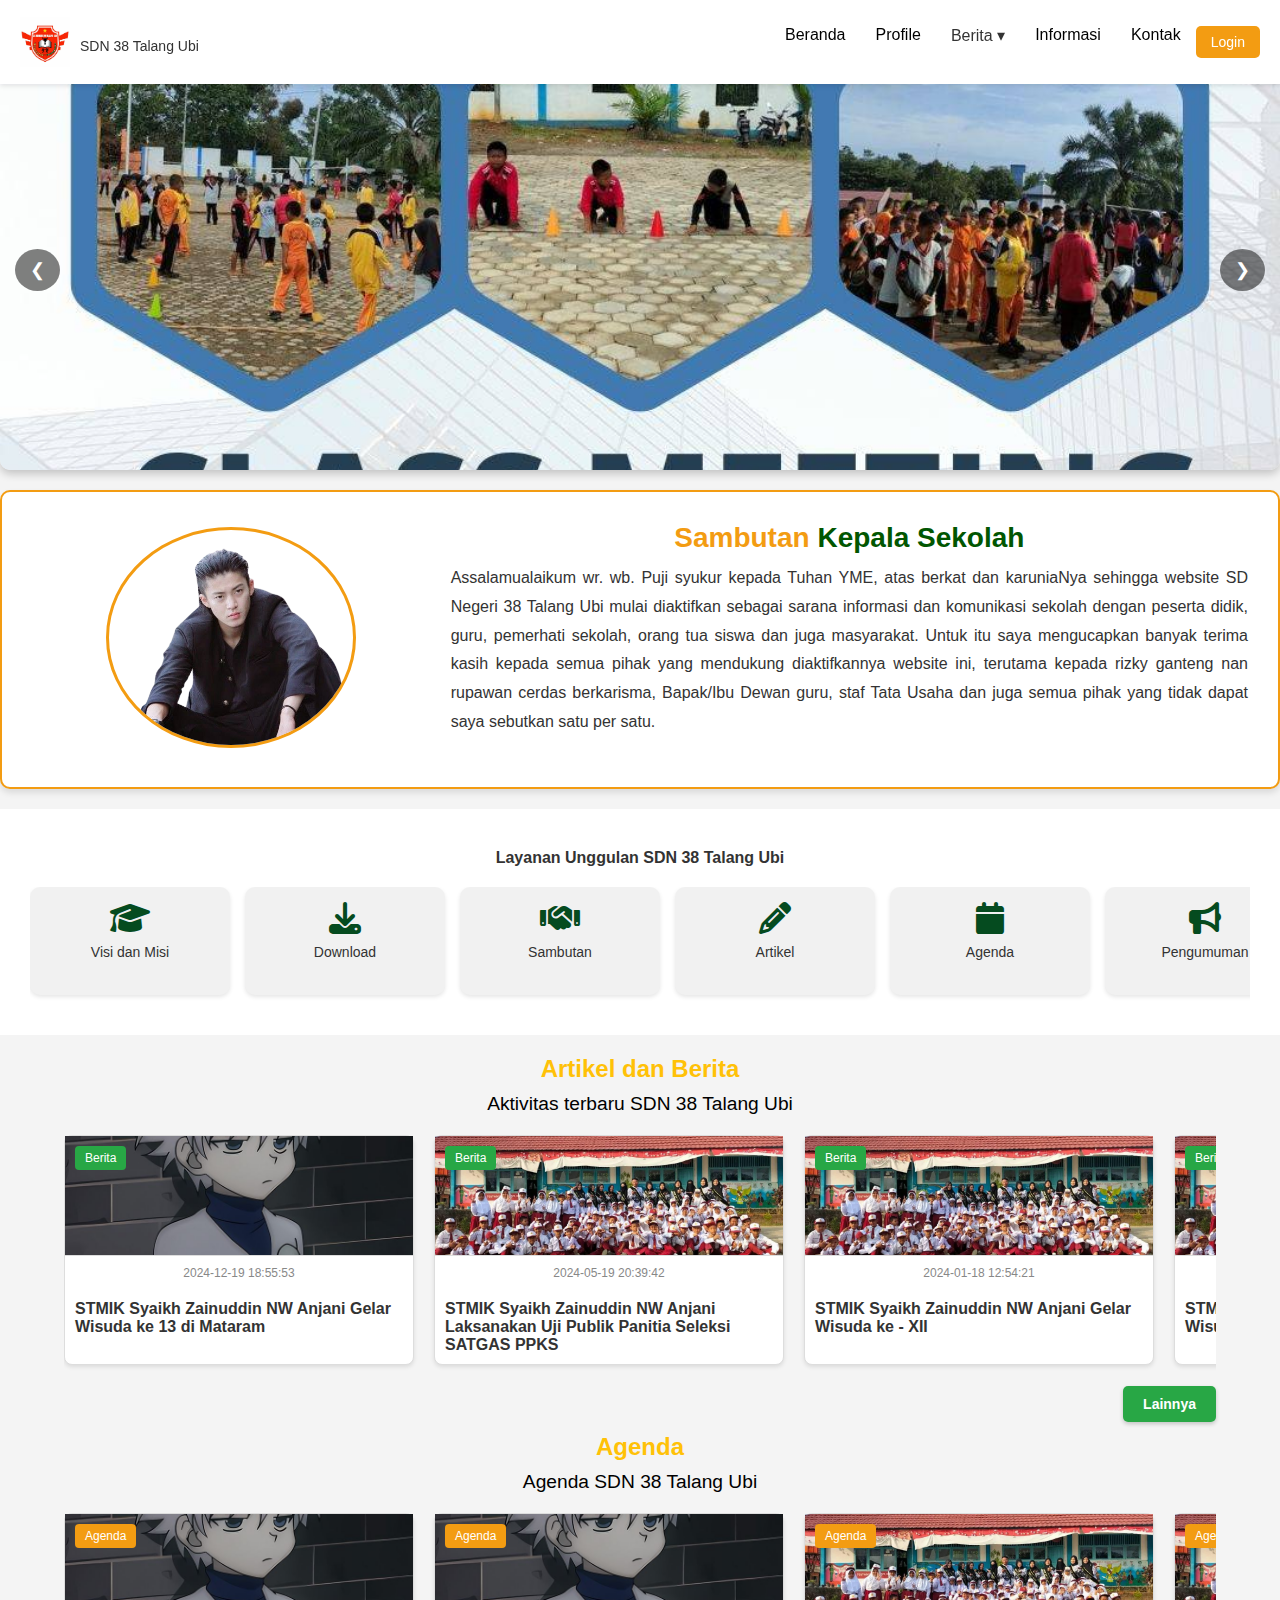
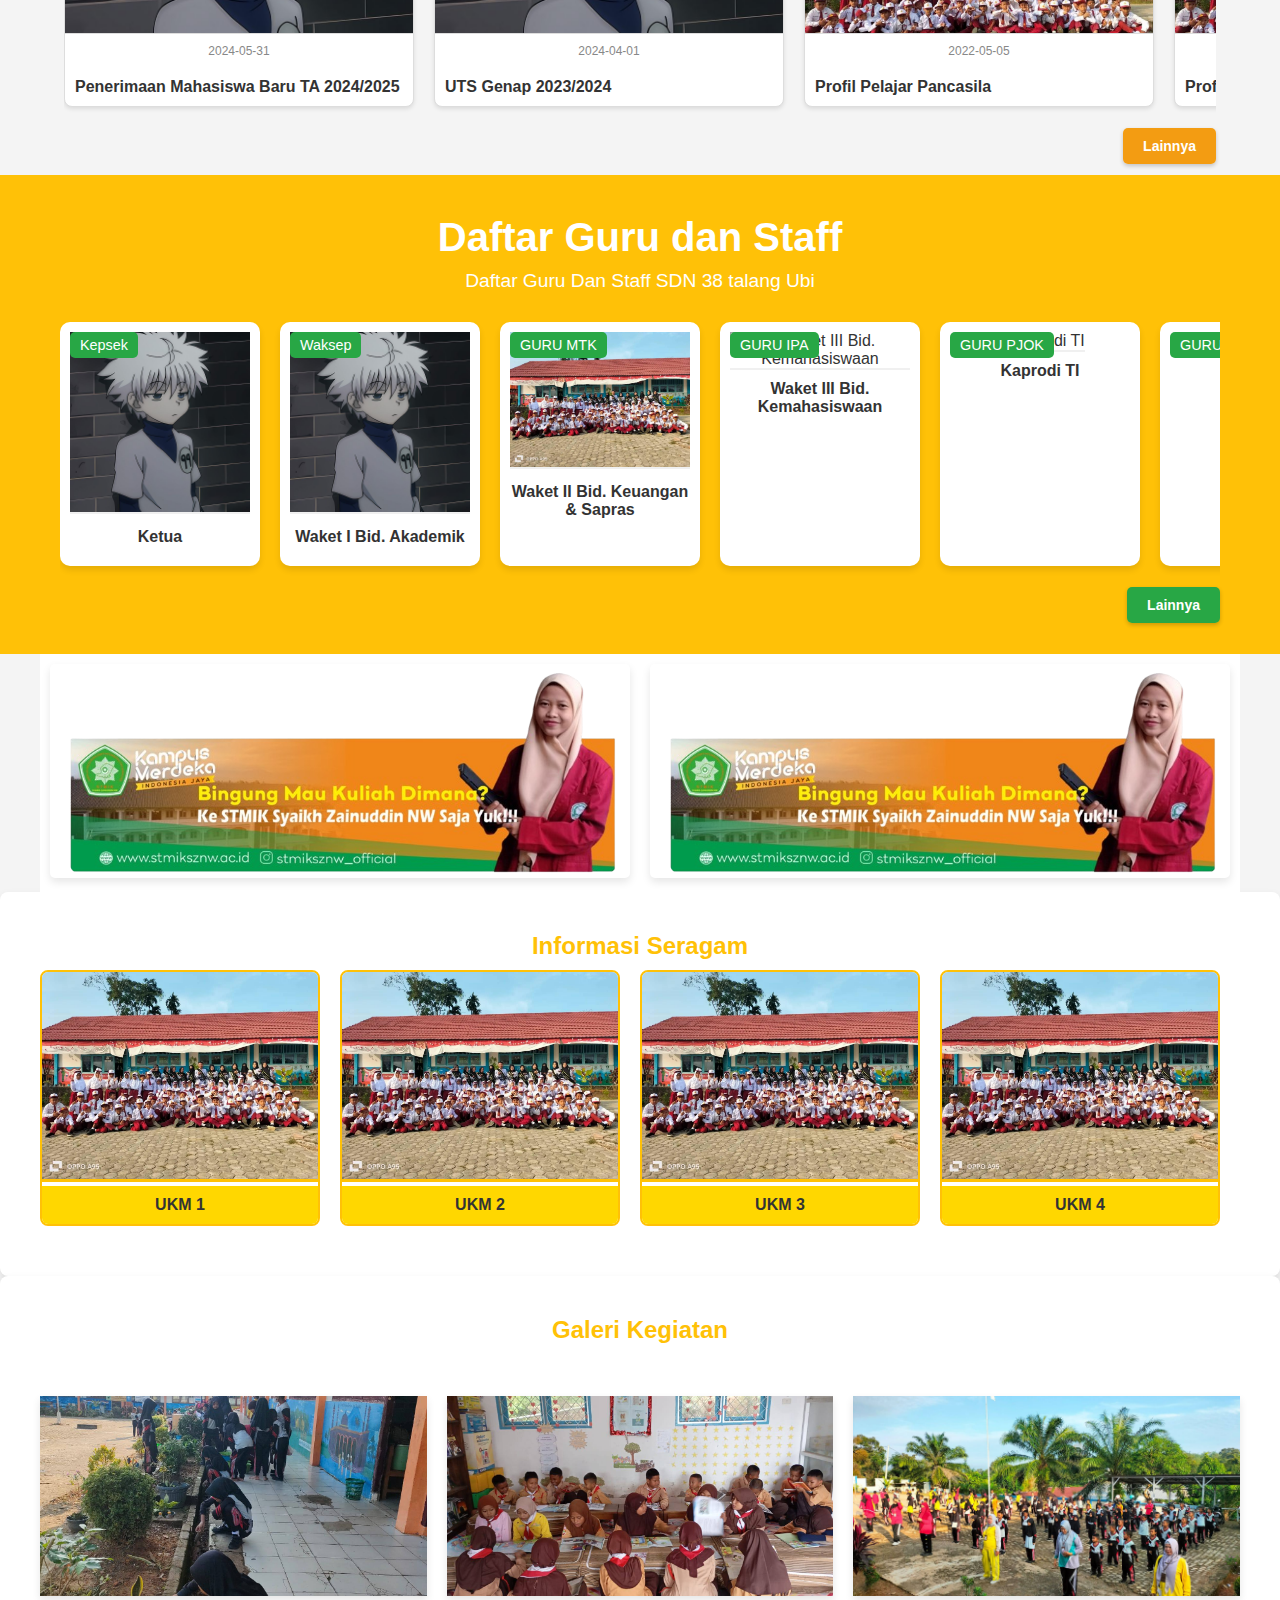
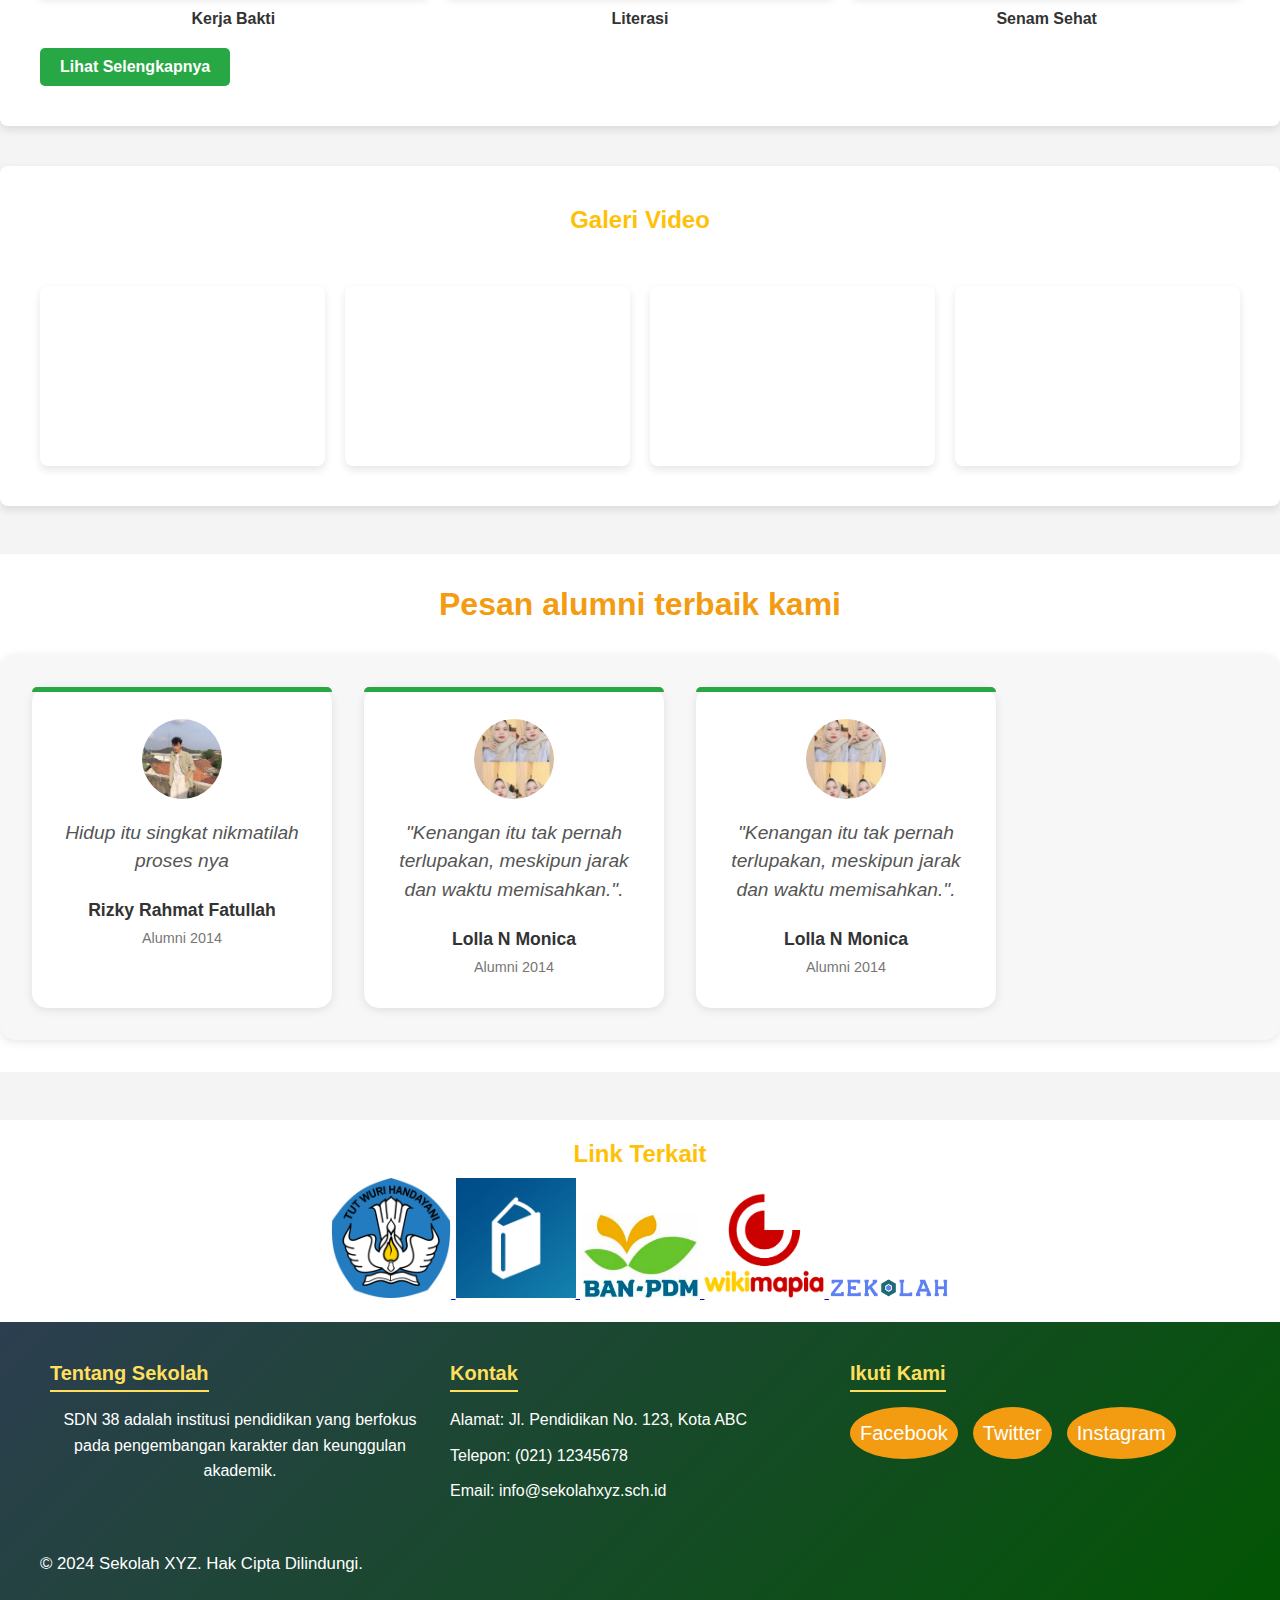
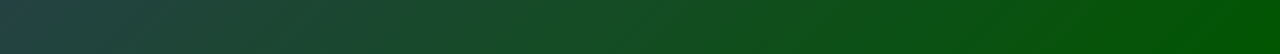
==== commit 60c61c78: "Update index.html" ====
--- a/index.html
+++ b/index.html
@@ -58,7 +58,7 @@
     <img src="gambar/logosekolah.jpg" alt="Logo STMIK" class="school-logo">
     <div>
       <h1>SDN</h1>
-      <p>38 Talang Ubi</p>
+      <p>SDN 38 Talang Ubi</p>
     </div>
   </div>
   <ul class="nav-links">
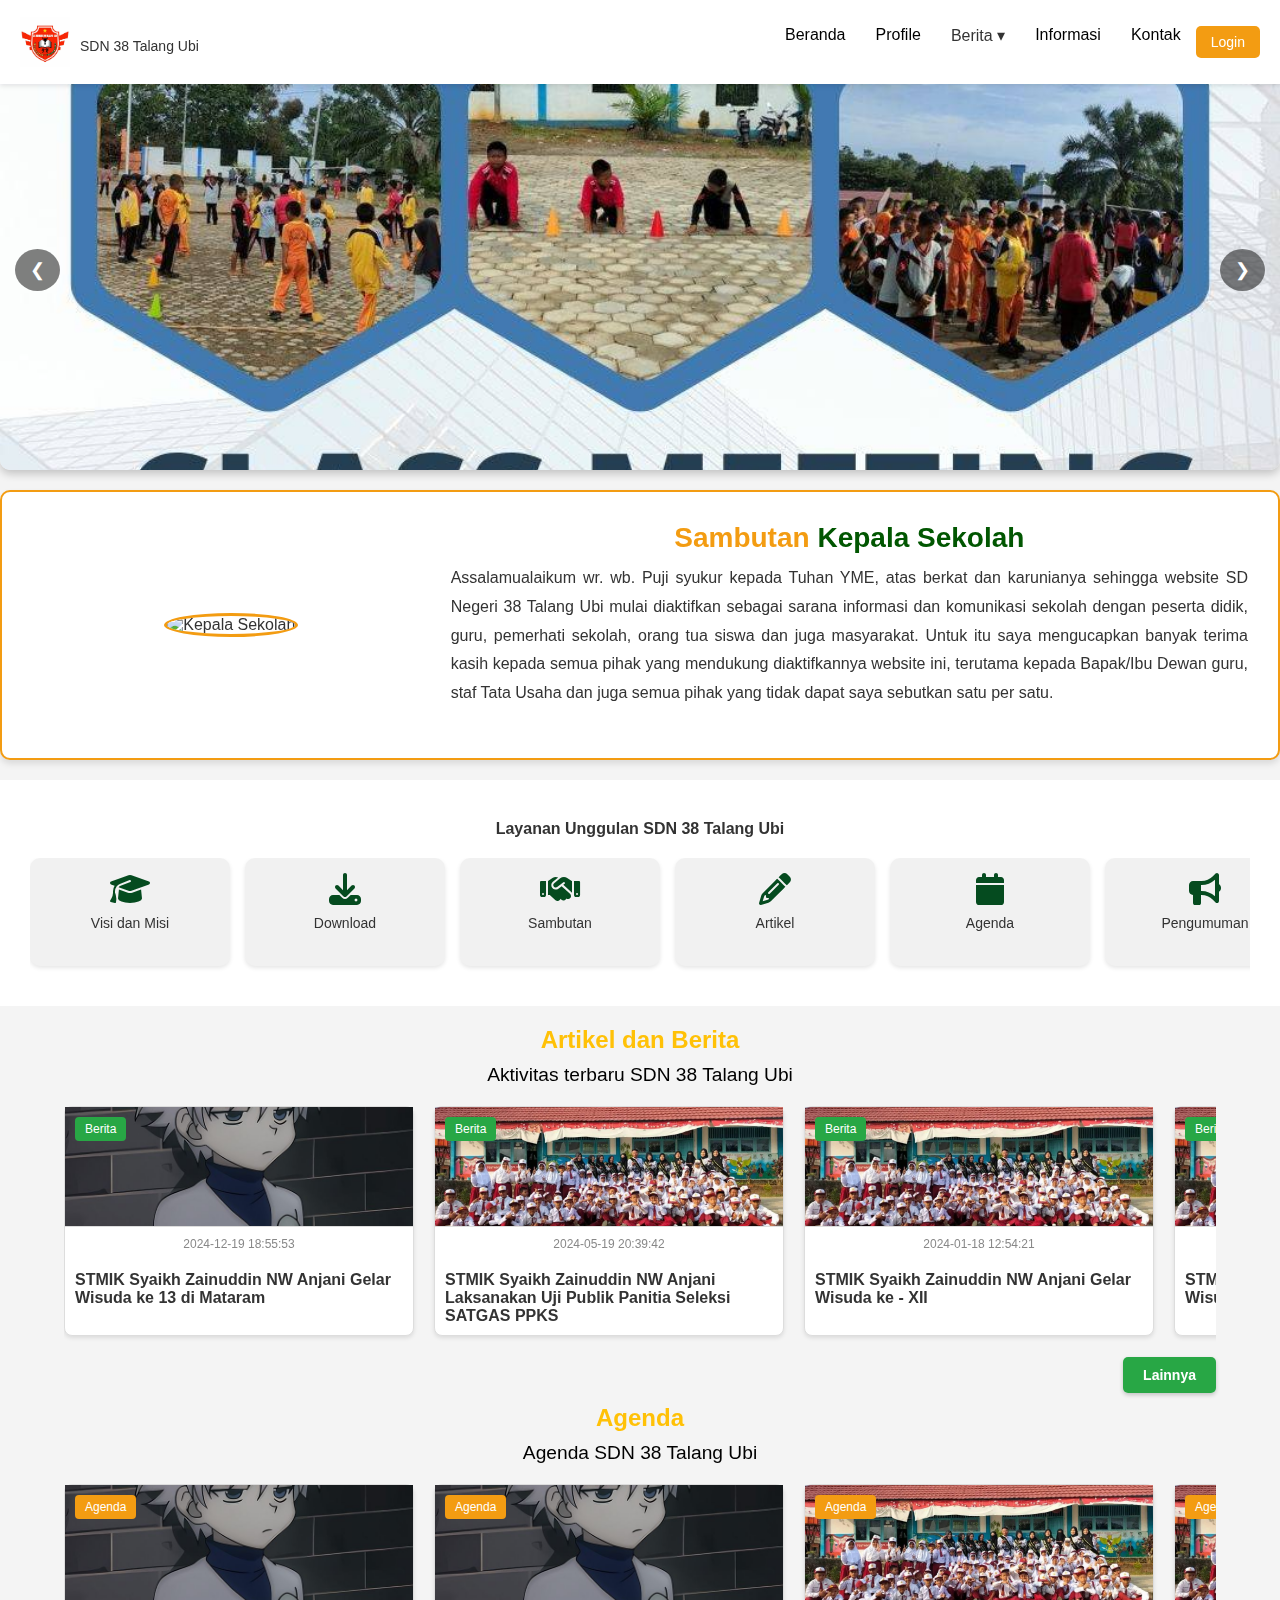
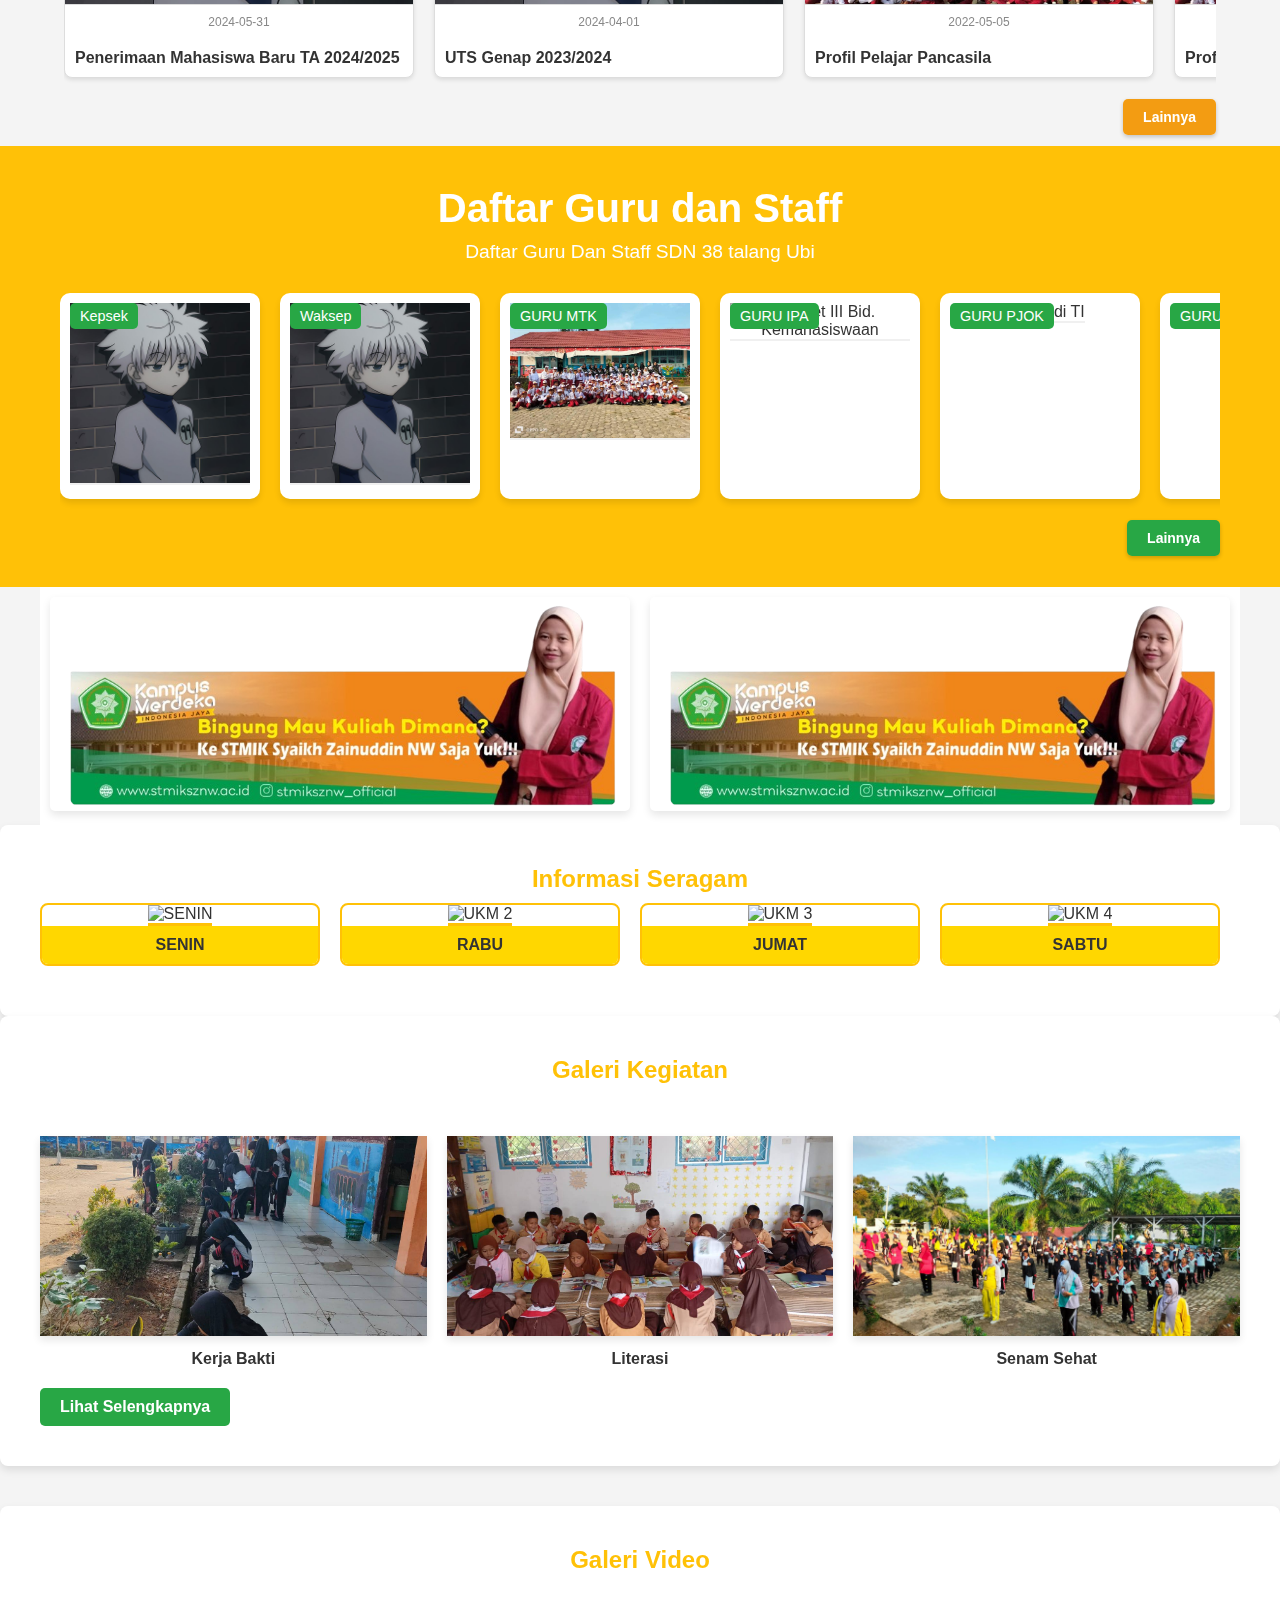
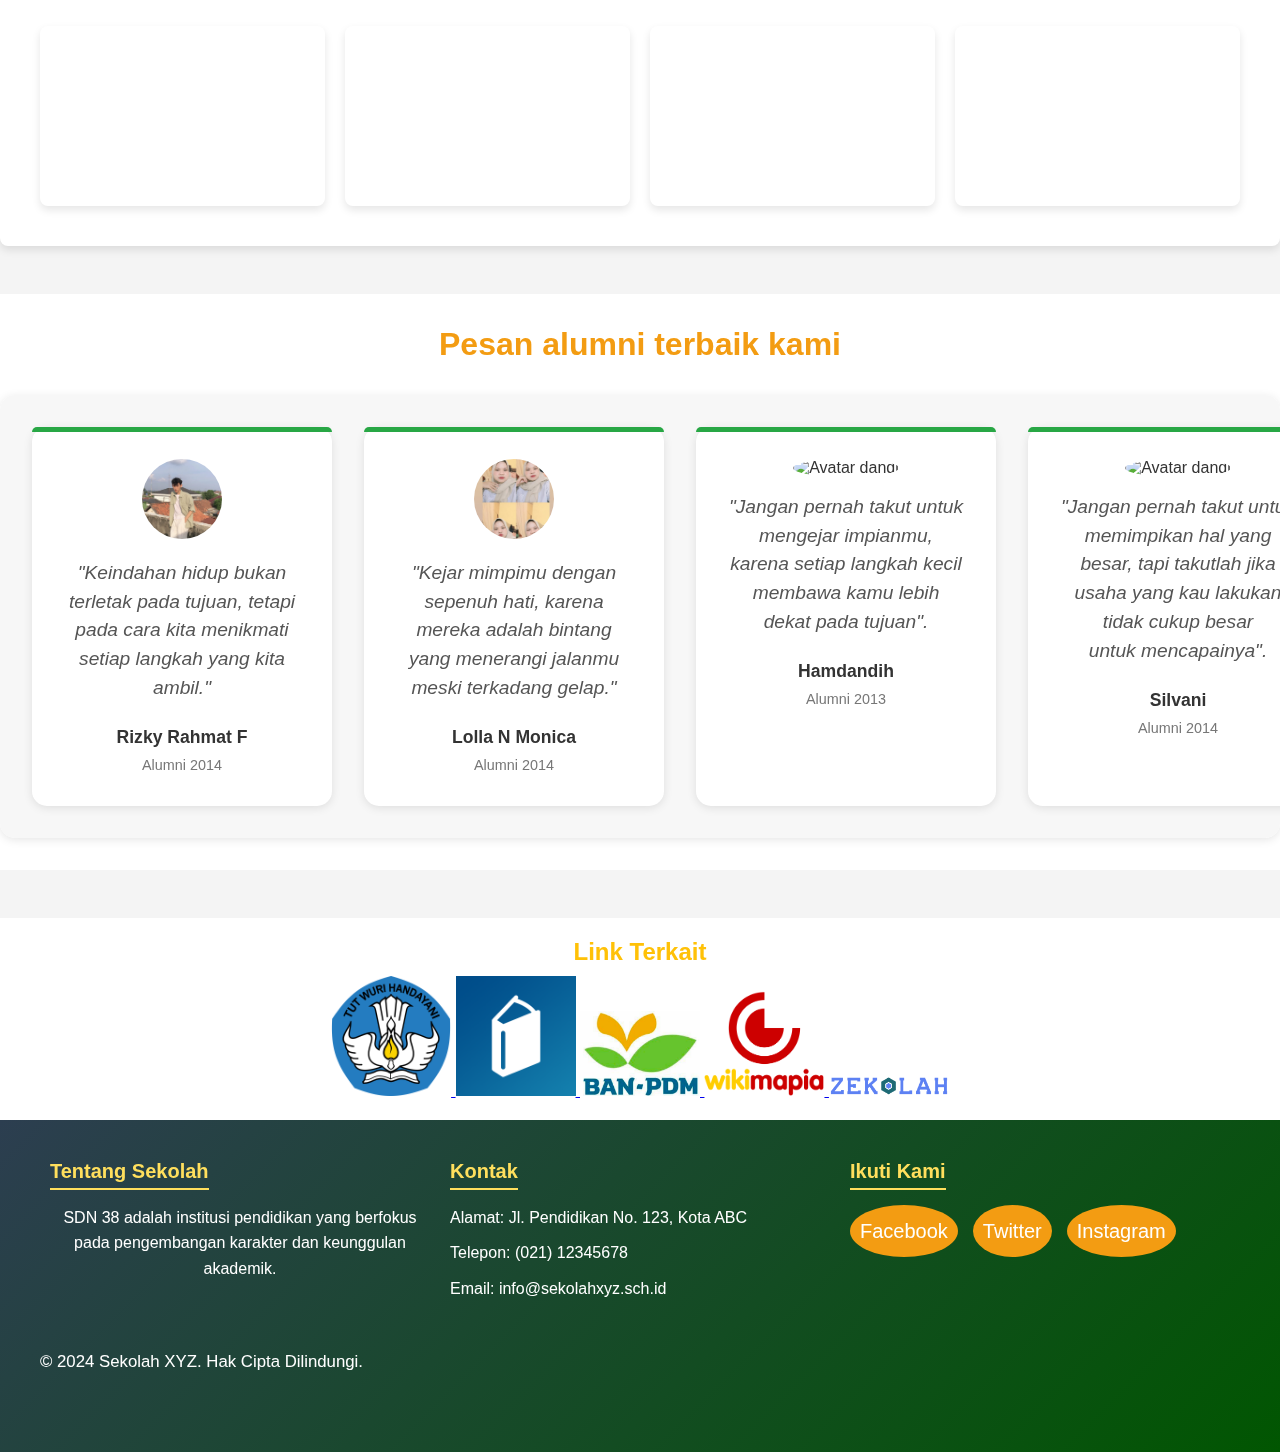
==== commit 920d2bc1: "Update index.html" ====
--- a/index.html
+++ b/index.html
@@ -73,7 +73,7 @@
   </ul>
 </li>
     <li><a href="#">Informasi</a></li>
-    <li><a href="contac.html">Kontak</a></li>
+    <li><a href="contac.php">Kontak</a></li>
   </ul>
   <!-- Tombol Login di luar nav-links -->
   <button class="login-btn">Login</button>
@@ -202,12 +202,12 @@
         </section>
         <section class="principal-message">
   <div class="image-wrapper">
-    <img src="gambar/Bad_Boy-removebg-preview.png" alt="Kepala Sekolah" class="principal-image">
+    <img src="gambar/sambutan.jpg" alt="Kepala Sekolah" class="principal-image">
   </div>
   <div class="message-content">
     <h2 class="section-title">Sambutan <span class="highlight">Kepala Sekolah</span></h2>
     <p class="message">
-      Assalamualaikum wr. wb. Puji syukur kepada Tuhan YME, atas berkat dan karuniaNya sehingga website SD Negeri 38 Talang Ubi mulai diaktifkan sebagai sarana informasi dan komunikasi sekolah dengan peserta didik, guru, pemerhati sekolah, orang tua siswa dan juga masyarakat. Untuk itu saya mengucapkan banyak terima kasih kepada semua pihak yang mendukung diaktifkannya website ini, terutama kepada rizky ganteng nan rupawan cerdas berkarisma, Bapak/Ibu Dewan guru, staf Tata Usaha dan juga semua pihak yang tidak dapat saya sebutkan satu per satu.
+      Assalamualaikum wr. wb. Puji syukur kepada Tuhan YME, atas berkat dan karunianya sehingga website SD Negeri 38 Talang Ubi mulai diaktifkan sebagai sarana informasi dan komunikasi sekolah dengan peserta didik, guru, pemerhati sekolah, orang tua siswa dan juga masyarakat. Untuk itu saya mengucapkan banyak terima kasih kepada semua pihak yang mendukung diaktifkannya website ini, terutama kepada Bapak/Ibu Dewan guru, staf Tata Usaha dan juga semua pihak yang tidak dapat saya sebutkan satu per satu.
     </p>
   </div>
 </section>
@@ -227,7 +227,7 @@
                     <i class="fa-solid fa-handshake"></i>
                     <p>Sambutan</p>
                 </div>
-                <div class="card" data-link="articel.html">
+                <div class="card" data-link="articel.php">
                 <i class="fa-solid fa-pencil"></i>
                     <p>Artikel</p>
                 </div>
@@ -366,32 +366,26 @@
             <div class="card1">
                 <div class="badge">Kepsek</div>
                 <img src="gambar/𝙆𝙄𝙇𝙇𝙐𝘼 𝙕𝙊𝙇𝘿𝙔𝘾𝙆.jpeg" alt="Ketua">
-                <h3>Ketua</h3>
             </div>
             <div class="card1">
                 <div class="badge">Waksep</div>
                 <img src="gambar/𝙆𝙄𝙇𝙇𝙐𝘼 𝙕𝙊𝙇𝘿𝙔𝘾𝙆.jpeg" alt="Waket I Bid. Akademik">
-                <h3>Waket I Bid. Akademik</h3>
             </div>
             <div class="card1">
                 <div class="badge">GURU MTK</div>
                 <img src="gambar/sekolahku.jpg" alt="Waket II Bid. Keuangan & Sapras">
-                <h3>Waket II Bid. Keuangan & Sapras</h3>
             </div>
             <div class="card1">
                 <div class="badge">GURU IPA</div>
                 <img src="waket3.jpg" alt="Waket III Bid. Kemahasiswaan">
-                <h3>Waket III Bid. Kemahasiswaan</h3>
             </div>
             <div class="card1">
                 <div class="badge">GURU PJOK</div>
                 <img src="kaprodi-ti.jpg" alt="Kaprodi TI">
-                <h3>Kaprodi TI</h3>
             </div>
             <div class="card1">
                 <div class="badge">GURU SBD</div>
                 <img src="kaprodi-si.jpg" alt="Kaprodi SI">
-                <h3>Kaprodi SI</h3>
             </div>
         </div>
         <div class="lainnya-wrapper">
@@ -422,20 +416,20 @@
 <h2>Informasi Seragam</h2>
     <div class="ukm-container">
         <div class="ukm-item">
-            <img src="gambar/sekolahku.jpg" alt="UKM 1">
-            <span>UKM 1</span>
+            <img src="galery/senin.jpg" alt="SENIN">
+            <span>Senin</span>
         </div>
         <div class="ukm-item">
-            <img src="gambar/sekolahku.jpg" alt="UKM 2">
-            <span>UKM 2</span>
+            <img src="galery/rabu.jpg" alt="UKM 2">
+            <span>Rabu</span>
         </div>
         <div class="ukm-item">
-            <img src="gambar/sekolahku.jpg" alt="UKM 3">
-            <span>UKM 3</span>
+            <img src="galery/jumat1.jpg" alt="UKM 3">
+            <span>Jumat</span>
         </div>
         <div class="ukm-item">
-            <img src="gambar/sekolahku.jpg" alt="UKM 4">
-            <span>UKM 4</span>
+            <img src="galery/sabtu.jpg" alt="UKM 4">
+            <span>Sabtu</span>
         </div>
     </div>
 </section>
@@ -482,9 +476,9 @@
             <div class="avatar">
                 <img src="gambar/Gambar WhatsApp 2025-01-05 pukul 18.49.31_d822506b.jpg" alt="Avatar Rizky">
             </div>
-            <p class="quote">Hidup itu singkat nikmatilah proses nya</p>
+            <p class="quote">"Keindahan hidup bukan terletak pada tujuan, tetapi pada cara kita menikmati setiap langkah yang kita ambil."</p>
             <div class="author-info">
-                <h4>Rizky Rahmat Fatullah</h4>
+                <h4>Rizky Rahmat F</h4>
                 <span>Alumni 2014</span>
             </div>
         </div>
@@ -493,7 +487,7 @@
             <div class="avatar">
                 <img src="gambar/lola amuni.jpg" alt="Avatar Lola">
             </div>
-            <p class="quote">"Kenangan itu tak pernah terlupakan, meskipun jarak dan waktu memisahkan.".</p>
+            <p class="quote">"Kejar mimpimu dengan sepenuh hati, karena mereka adalah bintang yang menerangi jalanmu meski terkadang gelap."</p>
             <div class="author-info">
                 <h4>Lolla N Monica</h4>
                 <span>Alumni 2014</span>
@@ -502,11 +496,21 @@
         <!-- Kartu Testimoni Ketiga -->
         <div class="testimoni-card">
             <div class="avatar">
-                <img src="gambar/lola amuni.jpg" alt="Avatar Lola">
-            </div>
-            <p class="quote">"Kenangan itu tak pernah terlupakan, meskipun jarak dan waktu memisahkan.".</p>
+                <img src="gambar/hamdan.jpg" alt="Avatar dandi">
+            </div>
+            <p class="quote">"Jangan pernah takut untuk mengejar impianmu, karena setiap langkah kecil membawa kamu lebih dekat pada tujuan".</p>
             <div class="author-info">
-                <h4>Lolla N Monica</h4>
+                <h4>Hamdandih</h4>
+                <span>Alumni 2013</span>
+            </div>
+        </div>
+        <div class="testimoni-card">
+            <div class="avatar">
+                <img src="gambar/silvanii.jpg" alt="Avatar dandi">
+            </div>
+            <p class="quote">"Jangan pernah takut untuk memimpikan hal yang besar, tapi takutlah jika usaha yang kau lakukan tidak cukup besar untuk mencapainya".</p>
+            <div class="author-info">
+                <h4>Silvani</h4>
                 <span>Alumni 2014</span>
             </div>
         </div>
@@ -535,8 +539,13 @@
 </div>
 
     </main>
-
-    <footer class="footer">
+    <script>
+        document.getElementById('burger').addEventListener('click', () => {
+            document.querySelector('.nav-links').classList.toggle('active');
+        });
+    </script>
+</body>
+<footer class="footer">
         <div class="footer-container">
             <div class="footer-section">
                 <h4>Tentang Sekolah</h4>
@@ -563,13 +572,6 @@
             <p>&copy; 2024 Sekolah XYZ. Hak Cipta Dilindungi.</p>
         </div>
     </footer>
-
-    <script>
-        document.getElementById('burger').addEventListener('click', () => {
-            document.querySelector('.nav-links').classList.toggle('active');
-        });
-    </script>
-</body>
 <script>
     // ini buat login 
     const loginButton = document.querySelector('.login-btn');
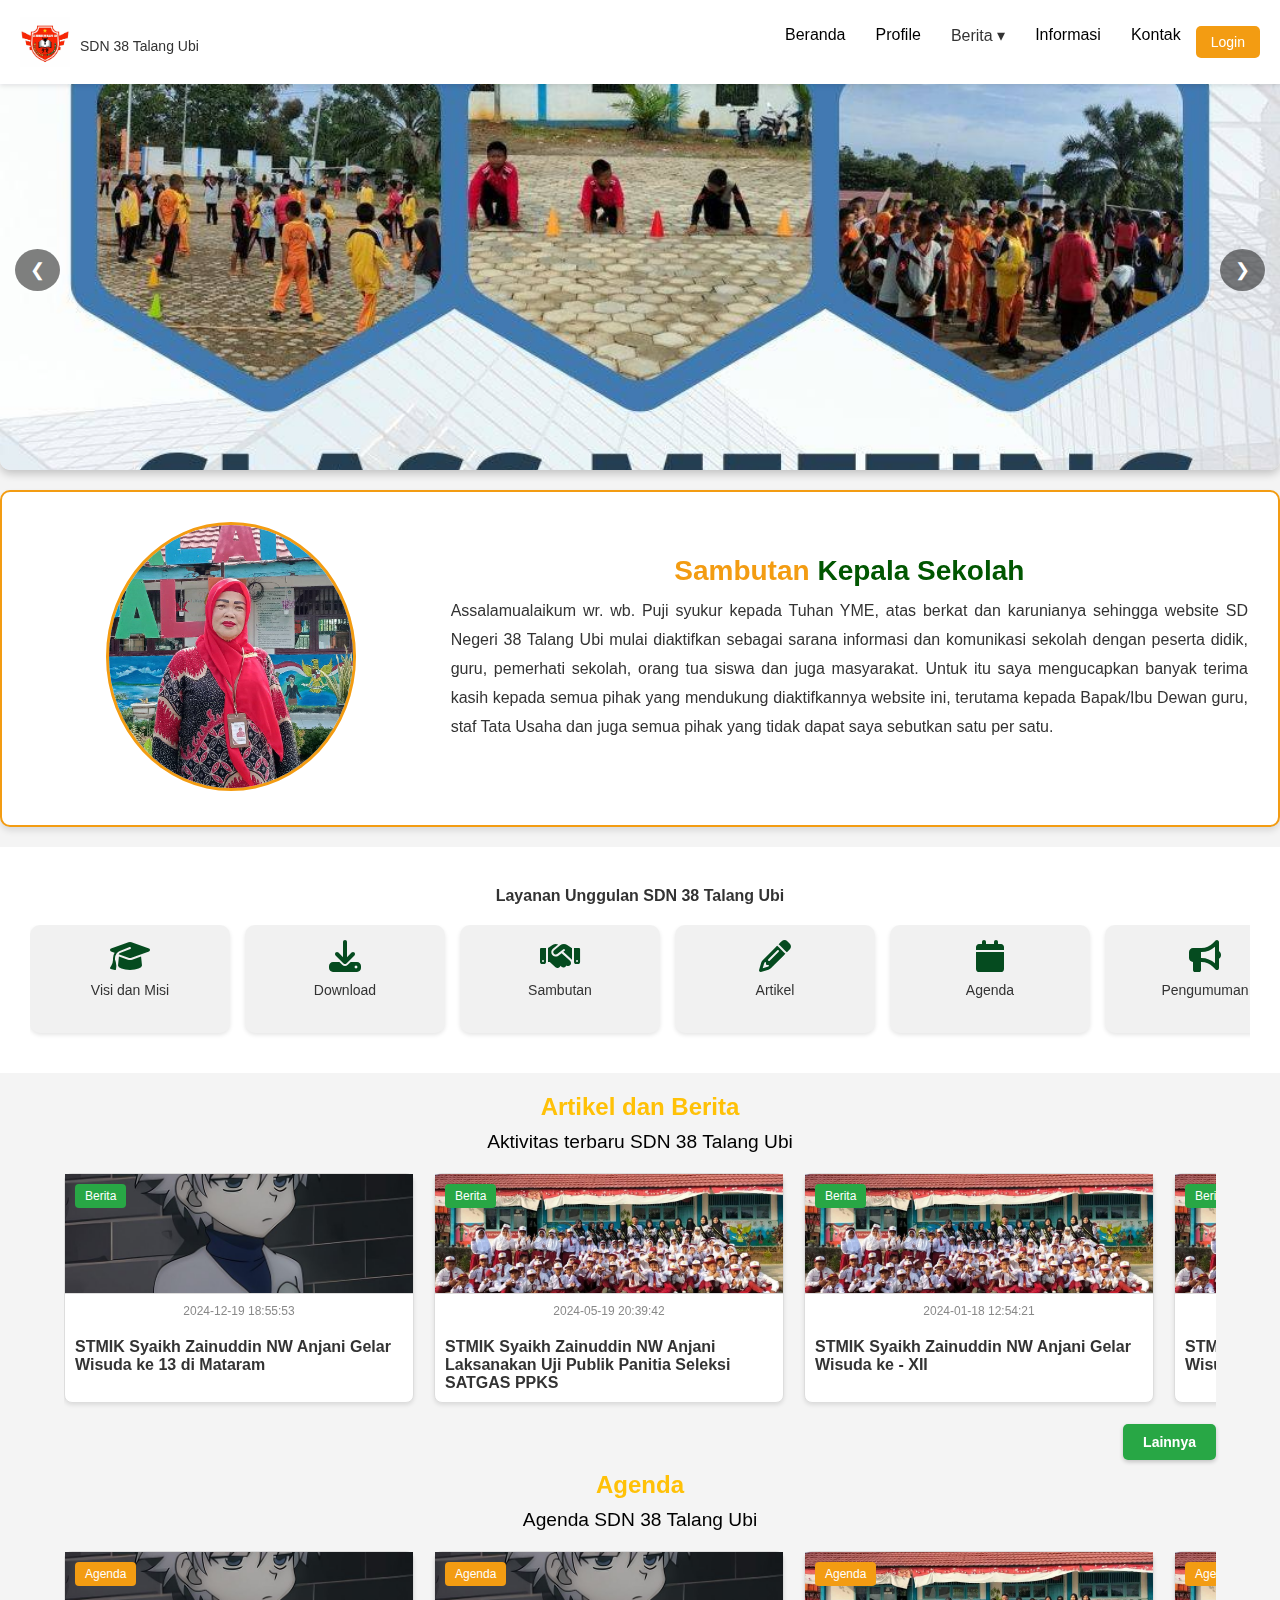
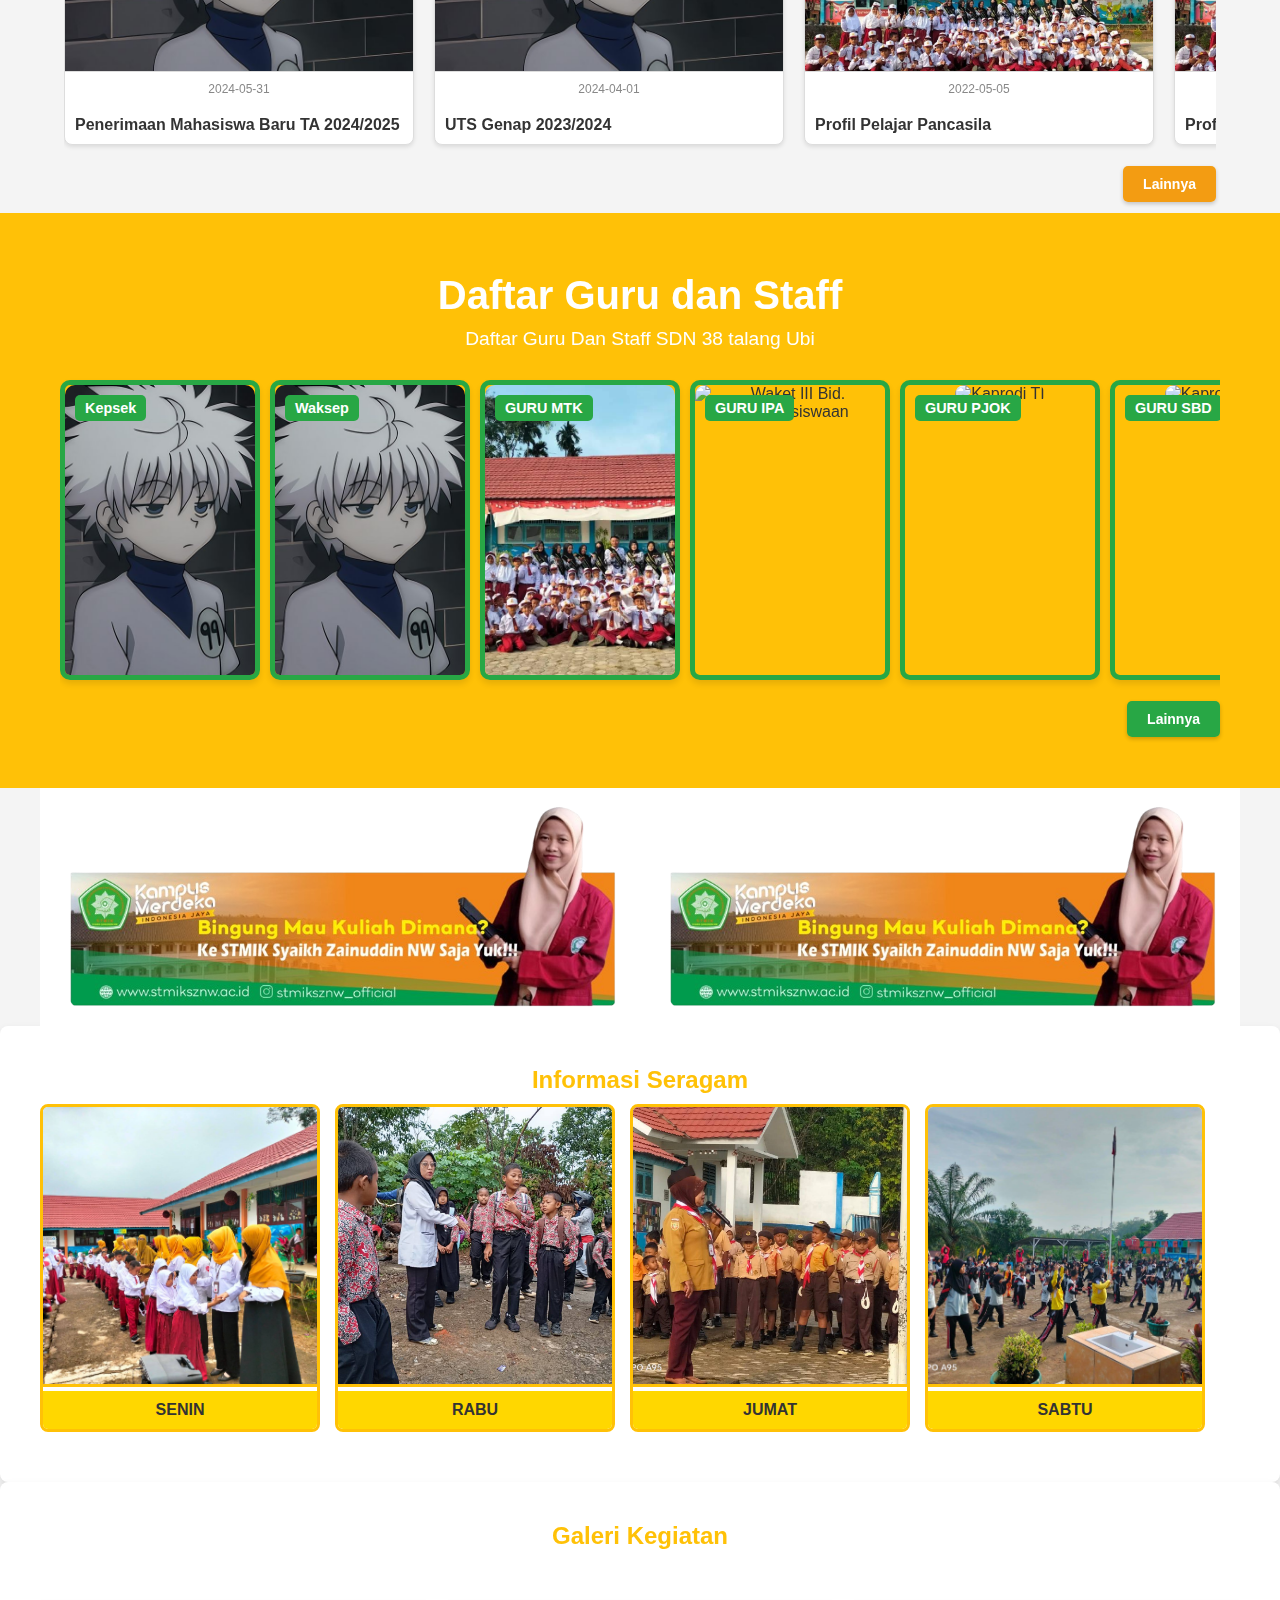
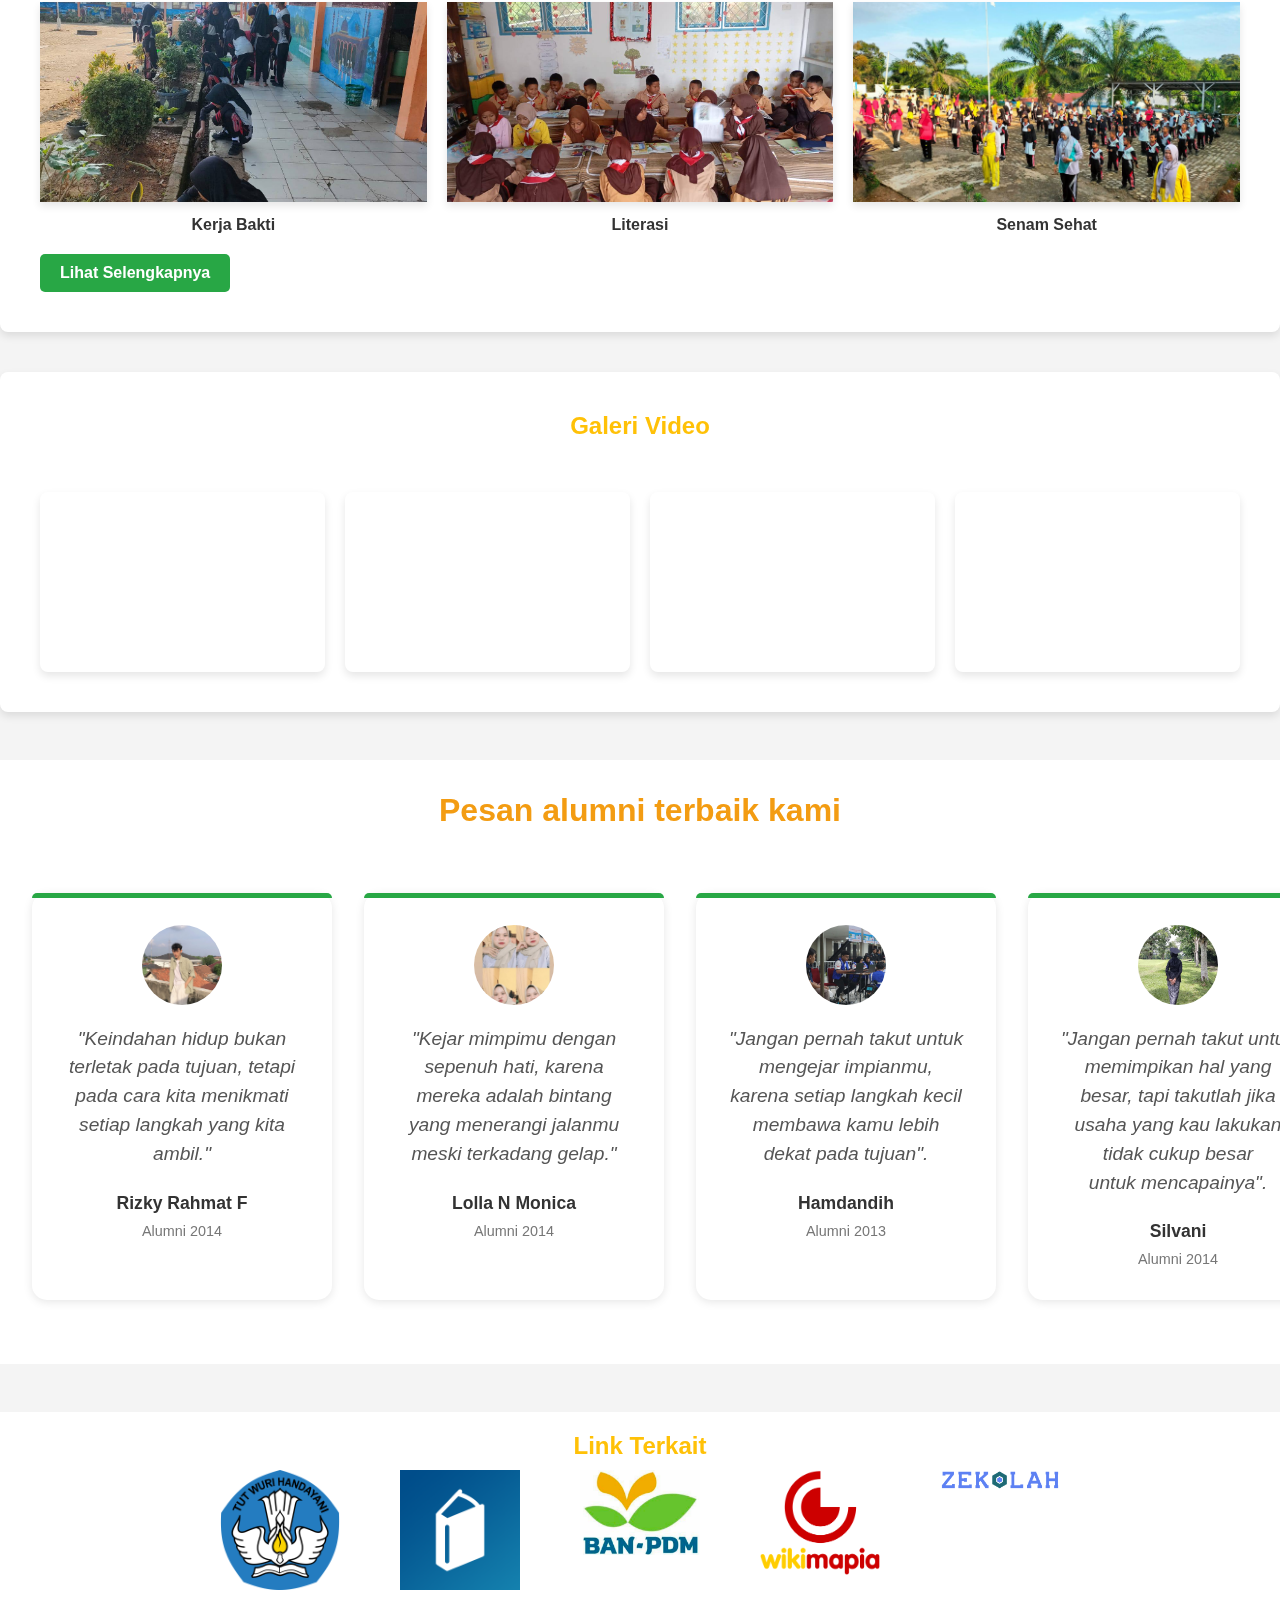
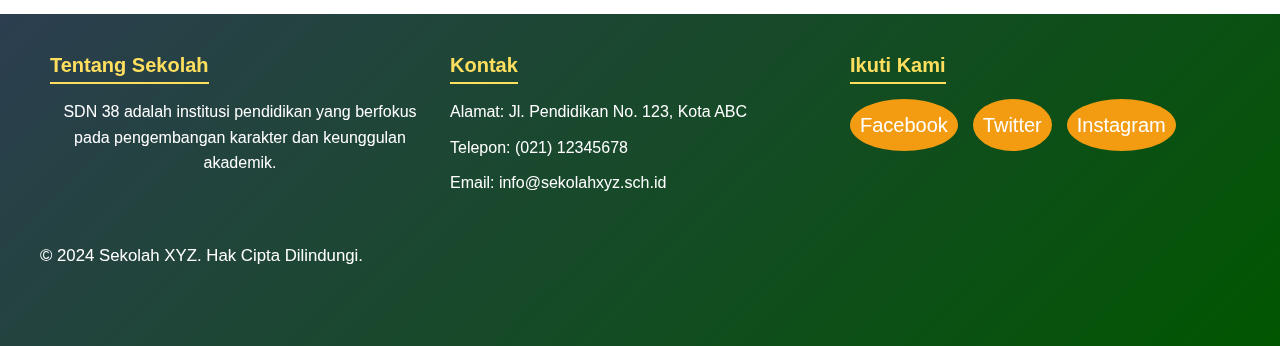
==== commit fcdca094: "Update index.html" ====
--- a/index.html
+++ b/index.html
@@ -62,18 +62,18 @@
     </div>
   </div>
   <ul class="nav-links">
-    <li><a href="#">Beranda</a></li>
+    <li><a href="index.html">Beranda</a></li>
     <li><a href="#">Profile</a></li>
     <!-- Artikel dengan submenu -->
     <li class="dropdown">
   <span class="dropdown-toggle">Berita ▾</span>
   <ul class="submenu">
-    <li><a href="articel.php">Artikel </a></li>
+    <li><a href="articel.html">Artikel </a></li>
     <li><a href="sub-artikel2.php">Agenda</a></li>
   </ul>
 </li>
     <li><a href="#">Informasi</a></li>
-    <li><a href="contac.php">Kontak</a></li>
+    <li><a href="contac.html">Kontak</a></li>
   </ul>
   <!-- Tombol Login di luar nav-links -->
   <button class="login-btn">Login</button>
@@ -416,7 +416,7 @@
 <h2>Informasi Seragam</h2>
     <div class="ukm-container">
         <div class="ukm-item">
-            <img src="galery/senin.jpg" alt="SENIN">
+            <img src="galery/senini.jpg" alt="SENIN">
             <span>Senin</span>
         </div>
         <div class="ukm-item">
--- a/stylei.css
+++ b/stylei.css
@@ -100,15 +100,15 @@
   }
   
   
-  /*daftar guru*/
+/* Daftar Guru dan Pimpinan */
 .daftar-guru {
-    background-color: #ffc107; /* Warna latar belakang untuk daftar guru */
-    padding: 20px; /* Memberikan jarak di dalam elemen */
+    background-color: #ffc107; /* Warna latar belakang */
+    padding: 40px; /* Memberikan jarak di dalam elemen */
     text-align: center; /* Menyelaraskan teks ke tengah */
 }
 
 .containeri {
-    max-width: 1200px; /* Batas lebar maksimum */
+    max-width: 1200px; /* Lebar maksimum container */
     margin: 0 auto; /* Memusatkan elemen */
     padding: 20px; /* Memberikan jarak di dalam elemen */
 }
@@ -116,13 +116,14 @@
 h1 {
     font-size: 2.5em; /* Ukuran font judul */
     color: #fff; /* Warna teks */
+    font-weight: bold; /* Menebalkan teks */
     margin-bottom: 10px; /* Memberikan jarak di bawah judul */
 }
 
 p {
-    font-size: 1.2em; /* Ukuran font untuk paragraf */
+    font-size: 1.2em; /* Ukuran font paragraf */
     color: #fff; /* Warna teks */
-    margin-bottom: 20px; /* Memberikan jarak di bawah paragraf */
+    margin-bottom: 30px; /* Memberikan jarak di bawah paragraf */
 }
 
 /* Card List Styles */
@@ -131,14 +132,15 @@
     flex-wrap: nowrap; /* Mencegah elemen membungkus ke bawah */
     justify-content: flex-start; /* Menyusun elemen mulai dari kiri */
     overflow-x: auto; /* Scroll horizontal */
-    gap: 20px; /* Jarak antar elemen */
+    gap: 10px; /* Jarak antar elemen */
     padding: 10px 0; /* Memberikan jarak atas dan bawah pada list */
     scroll-behavior: smooth; /* Perpindahan scroll yang halus */
 }
 
 /* Scrollbar Styles */
-.card1-list:hover::-webkit-scrollbar {
-    display: block; /* Scrollbar hanya muncul saat disentuh */
+.card1-list::-webkit-scrollbar {
+    height: 8px; /* Tinggi scrollbar */
+    background-color: #ffe8a1; /* Warna latar scrollbar */
 }
 
 .card1-list::-webkit-scrollbar-thumb {
@@ -148,29 +150,25 @@
 
 /* Card Styles */
 .card1 {
-    background-color: #fff; /* Warna latar belakang kartu */
+    background-color: rgba(255, 255, 255, 0); /* Warna latar belakang kartu transparan */
+    border: 5px solid #28a745;  /* Border lebih tebal */
     border-radius: 10px; /* Membuat sudut kartu melengkung */
     box-shadow: 0 4px 6px rgba(0, 0, 0, 0.1); /* Menambahkan bayangan pada kartu */
-    text-align: center; /* Menyelaraskan teks di tengah kartu */
+    text-align: center; /* Menyelarangkan teks di tengah kartu */
     width: 200px; /* Lebar kartu */
+    height: 300px; /* Menambah tinggi kartu agar border lebih tinggi */
     flex-shrink: 0; /* Mencegah kartu mengecil */
     position: relative; /* Untuk posisi elemen anak seperti badge */
-    padding: 10px; /* Memberikan jarak di dalam kartu */
     overflow: hidden; /* Memastikan isi kartu tidak keluar */
 }
 
 .card1 img {
     width: 100%; /* Gambar menggunakan lebar penuh kartu */
-    max-width: 736px; /* Gambar tidak melebihi 736px */
-    height: auto; /* Tinggi gambar disesuaikan otomatis */
-    object-fit: cover; /* Menjaga proporsi gambar */
-    border-bottom: 2px solid #f0f0f0; /* Garis pemisah di bawah gambar */
-}
-
-.card1 h3 {
-    font-size: 1em; /* Ukuran font untuk nama dosen */
-    margin: 10px 0; /* Memberikan jarak atas dan bawah pada nama */
-}
+    height: 120%; /* Gambar menjadi lebih tinggi */
+    object-fit: cover; /* Menjaga proporsi gambar agar menutupi seluruh kartu */
+    border-radius: 10px; /* Menambahkan border-radius ke gambar agar sudutnya melengkung */
+}
+
 
 .badge {
     background-color: #28a745; /* Warna latar belakang badge */
@@ -181,8 +179,8 @@
     position: absolute; /* Memposisikan badge di atas gambar */
     top: 10px; /* Menempatkan badge di bagian atas */
     left: 10px; /* Menempatkan badge di sebelah kiri */
-}
-
+    font-weight: bold; /* Menebalkan teks badge */
+}
 /* Button Styles */
 .btn-lainnya-wrapper {
     text-align: right; /* Menempatkan tombol di sebelah kanan */
@@ -219,7 +217,7 @@
     }
 
     .card1 {
-        width: 150px; /* Lebar kartu lebih kecil pada layar ponsel */
+        width: 200px; /* Lebar kartu lebih kecil pada layar ponsel */
     }
 
     .badge {
@@ -230,11 +228,6 @@
     .btn-lainnya {
         font-size: 12px; /* Menyesuaikan ukuran tombol */
         padding: 8px 15px; /* Menyesuaikan padding tombol */
-    }
-
-    .card1 img {
-        width: 100%; /* Gambar menggunakan lebar penuh kartu */
-        height: auto; /* Tinggi gambar disesuaikan otomatis */
     }
 }
 
@@ -277,6 +270,7 @@
         padding: 5px 10px; /* Padding badge untuk layar besar */
     }
 }
+
 /* Promo Section */
 .promo-section {
     width: 100%;
@@ -308,7 +302,7 @@
     width: 100%;
     height: auto;
     border-radius: 5px;
-    box-shadow: 0 4px 8px rgba(0, 0, 0, 0.1);
+    box-shadow: 0 0px 0px rgba(0, 0, 0, 0.1);
 }
 
 /* Animasi slide */
@@ -381,7 +375,7 @@
 
 .ukm-container {
     display: flex; /* Membuat elemen saling berbaris horizontal */
-    gap: 20px;
+    gap: 15px;
     overflow-x: auto; /* Scroll horizontal diaktifkan */
     padding-bottom: 10px; /* Ruang ekstra untuk scrollbar */
     white-space: nowrap; /* Menjaga elemen tetap dalam satu baris */
@@ -394,17 +388,16 @@
     flex-shrink: 0; /* Menjaga elemen tetap dalam satu baris */
     scroll-snap-align: center; /* Posisi snap di tengah */
     background-color: #ffffff; /* Warna latar item */
-    border: 2px solid #ffc107; /* Border kuning */
+    border: 3px solid #ffc107; /* Membuat border lebih tebal */
     border-radius: 8px;
     overflow: hidden; /* Menjaga gambar tetap rapi */
 }
 
-/* Membatasi ukuran gambar agar tidak terlalu besar */
+/* Membatasi ukuran gambar agar tidak terlalu besar dan sedikit lebih tinggi */
 .ukm-item img {
     width: 100%;
-    height: auto;
-    max-height: 250px;
-    border-bottom: 3px solid #ffc107;
+    height: 280px; /* Menambah tinggi gambar */
+    border-bottom: 3px solid #ffc107; /* Border bawah pada gambar */
     transition: transform 0.3s ease-in-out;
     object-fit: cover;
 }
@@ -446,7 +439,7 @@
     }
 
     .ukm-item {
-        width: 180px;
+        width: 210px;
     }
 
     .ukm-item span {
@@ -560,11 +553,11 @@
     gap: 2rem;
     flex-wrap: nowrap; /* Tidak membungkus elemen */
     padding: 2rem;
-    background-color: #f7f7f7;
+    background-color: #ffffff;
     overflow-x: auto; /* Scroll horizontal */
     -webkit-overflow-scrolling: touch; /* Smooth scrolling untuk perangkat sentuh */
     border-radius: 15px; /* Opsional: sedikit lengkung pada kontainer */
-    box-shadow: 0 2px 10px rgba(0, 0, 0, 0.1); /* Opsional: menambahkan bayangan */
+    box-shadow: 0 0px 0px rgba(0, 0, 0, 0.1); /* Opsional: menambahkan bayangan */
     margin: 0 auto; /* Agar kontainer tetap berada di tengah */
 }
 
@@ -650,15 +643,16 @@
     text-align: center; /* Memusatkan semua konten */
     padding: 20px; /* Memberikan ruang di sekitar bagian ini */
     background-color: #ffffff; /* Warna latar belakang putih */
+    margin-top: 20px; /* Memberikan jarak atas pada seluruh bagian */
 }
 
 /* Kontainer untuk logo atau link terkait */
 .links-container {
     display: flex; /* Mengatur elemen di dalamnya secara horizontal */
     justify-content: center; /* Memastikan elemen tetap berada di tengah */
-    gap: 20px; /* Memberikan jarak antar elemen */
+    gap: 60px; /* Menambah jarak antar elemen (logo-link) */
     flex-wrap: wrap; /* Membungkus elemen jika ruang tidak cukup */
-    display: inline-block; /* Memastikan tautan mengikuti dimensi gambar */
+    margin: 0 auto; /* Memusatkan kontainer dan memberikan jarak kiri dan kanan */
 }
 
 /* Logo-link terkait */
@@ -679,7 +673,7 @@
     /* Menjaga agar logo tetap di tengah dan responsif pada layar kecil */
     .links-container {
         justify-content: center; /* Memastikan logo tetap terpusat */
-        gap: 15px; /* Mengurangi jarak antar logo */
+        gap: 20px; /* Mengurangi jarak antar logo sedikit untuk layar kecil */
     }
 
     /* Mengatur ukuran gambar logo agar lebih responsif */
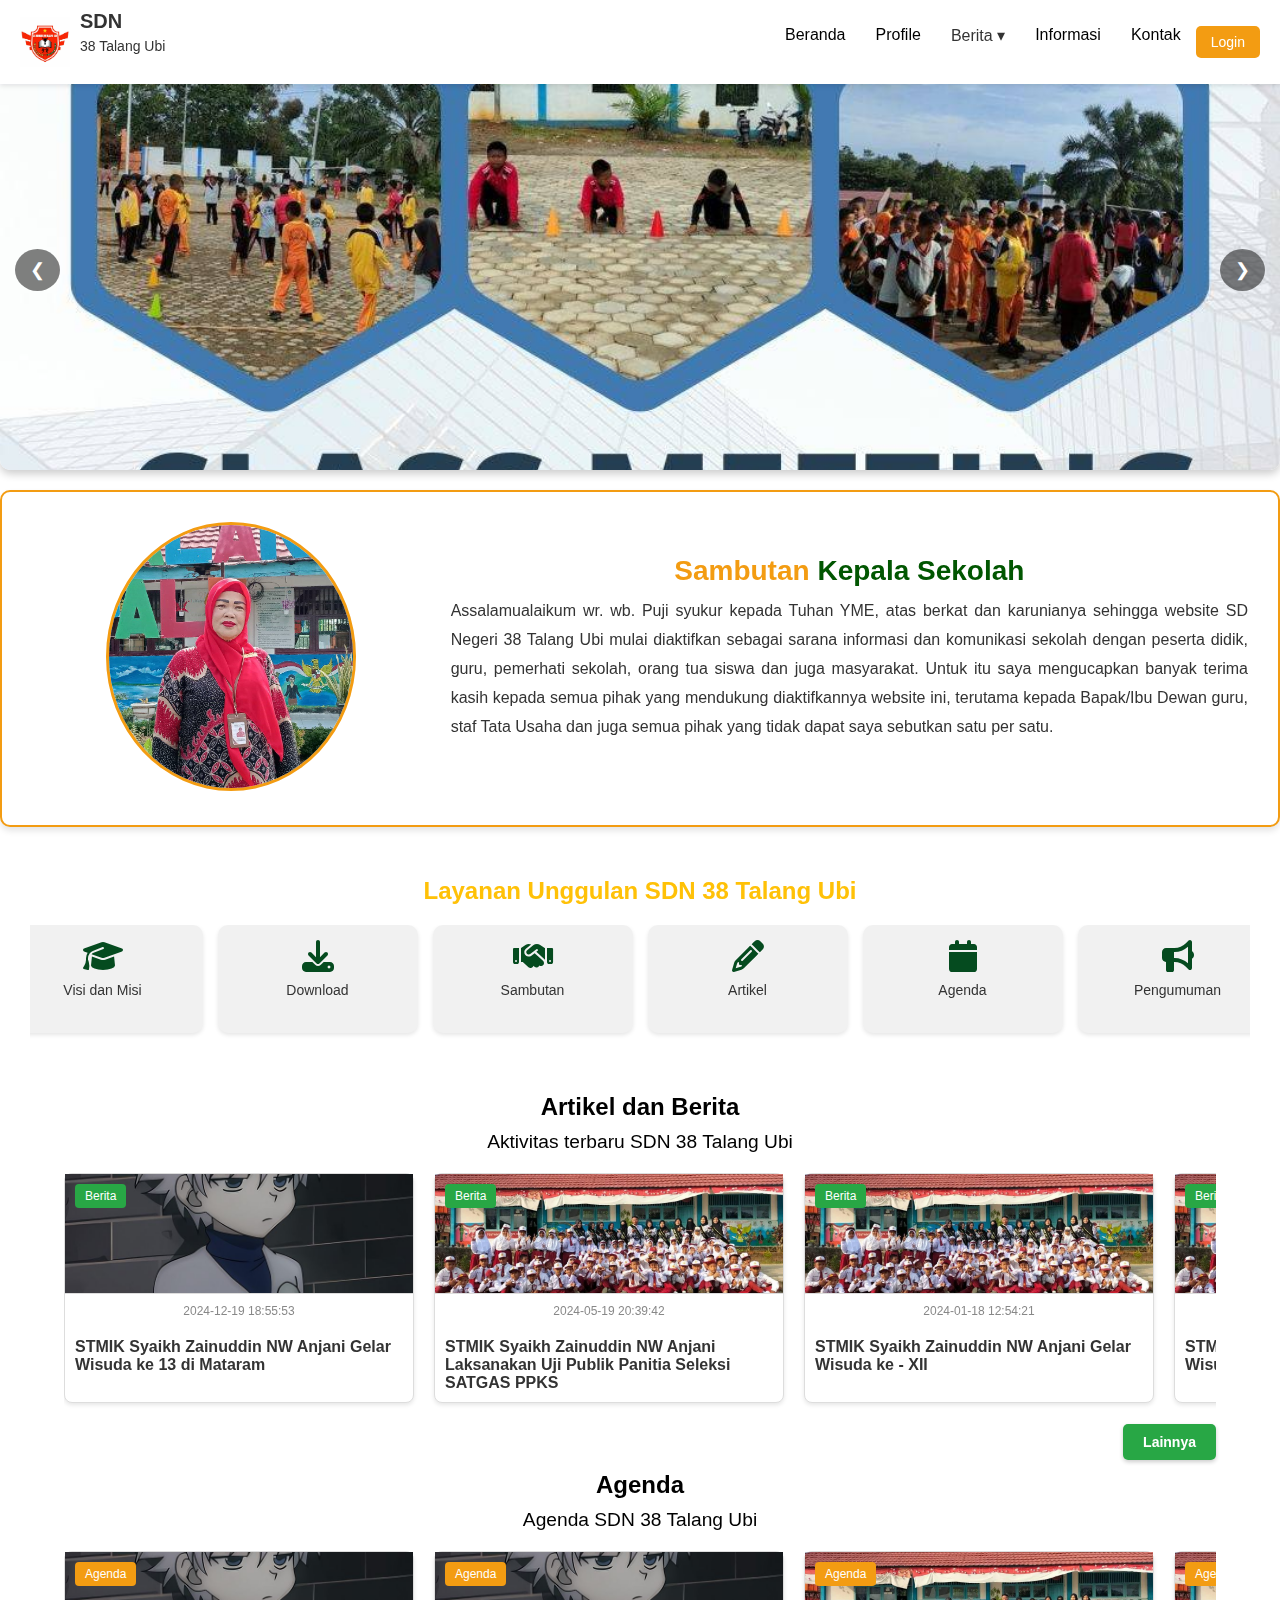
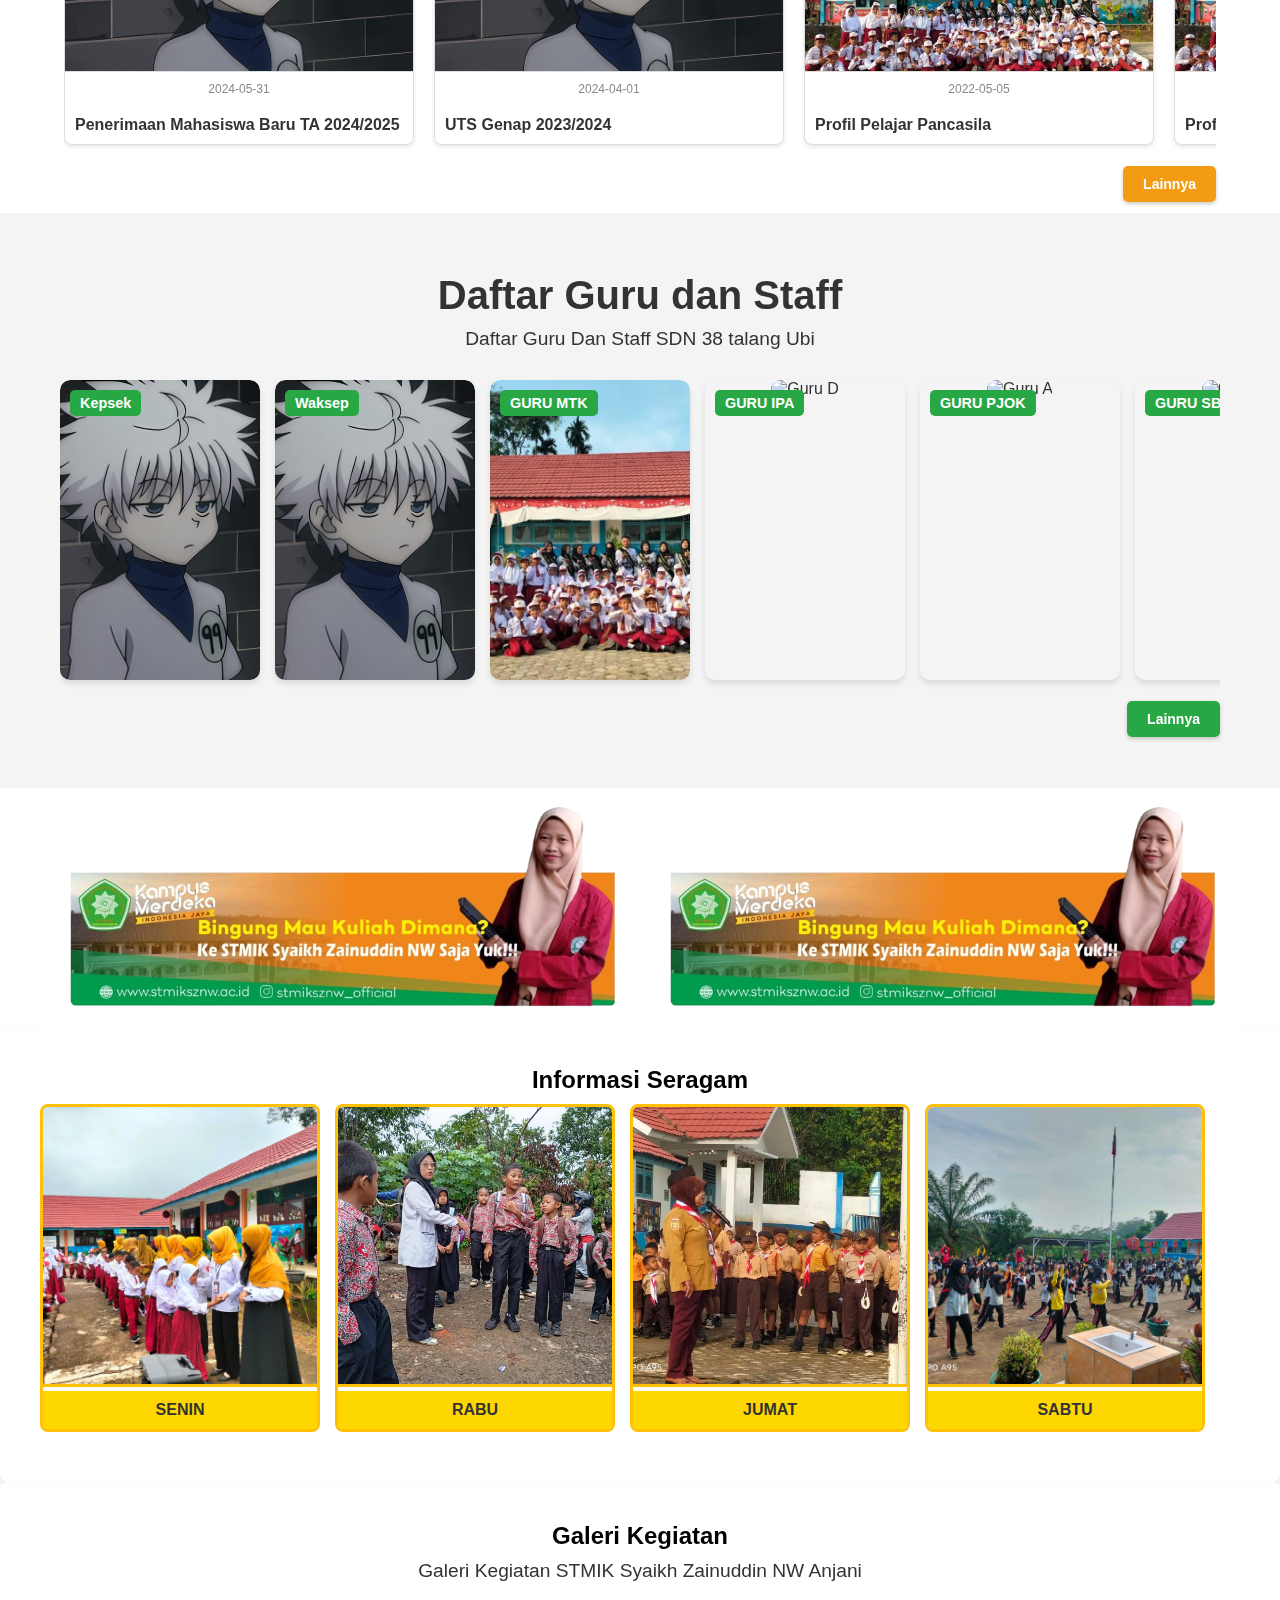
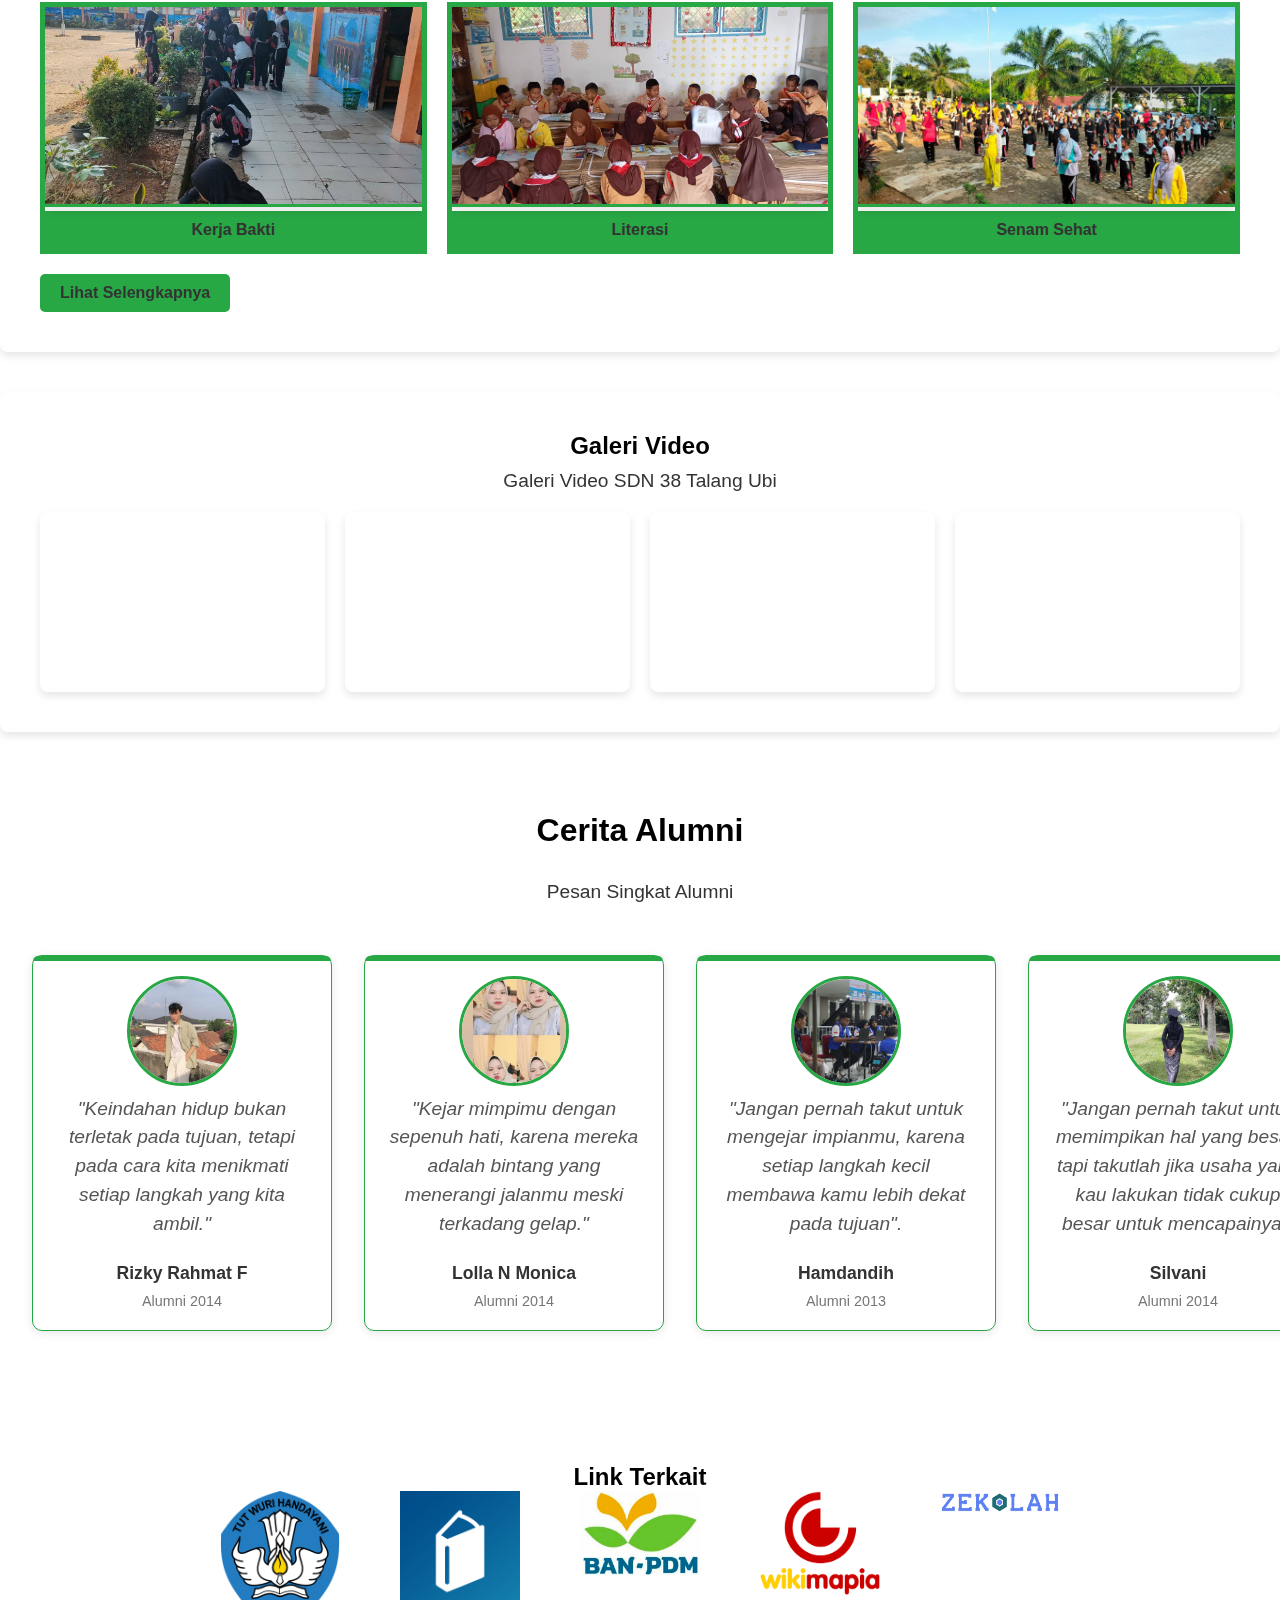
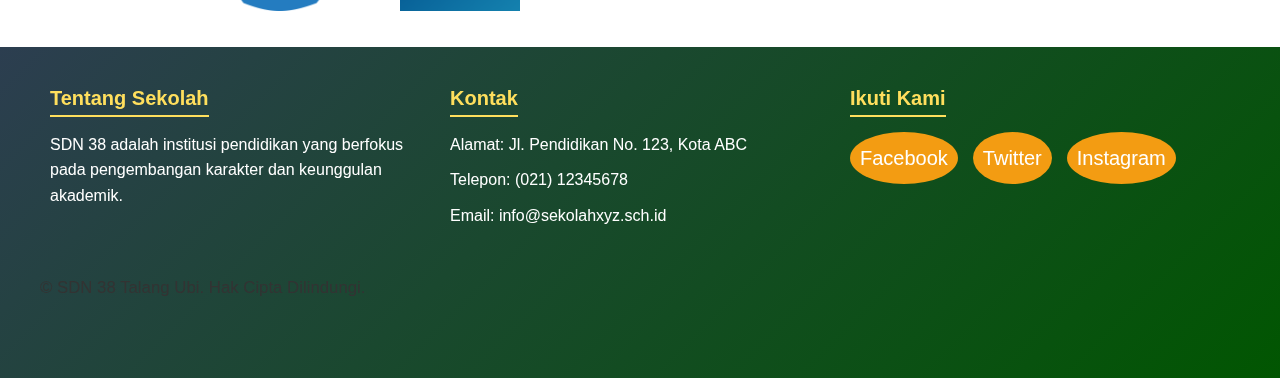
==== commit 46bbfe31: "Update index.html" ====
--- a/index.html
+++ b/index.html
@@ -58,22 +58,22 @@
     <img src="gambar/logosekolah.jpg" alt="Logo STMIK" class="school-logo">
     <div>
       <h1>SDN</h1>
-      <p>SDN 38 Talang Ubi</p>
+      <p>38 Talang Ubi</p>
     </div>
   </div>
   <ul class="nav-links">
-    <li><a href="index.html">Beranda</a></li>
+    <li><a href="#">Beranda</a></li>
     <li><a href="#">Profile</a></li>
     <!-- Artikel dengan submenu -->
     <li class="dropdown">
   <span class="dropdown-toggle">Berita ▾</span>
   <ul class="submenu">
-    <li><a href="articel.html">Artikel </a></li>
+    <li><a href="articel.php">Artikel </a></li>
     <li><a href="sub-artikel2.php">Agenda</a></li>
   </ul>
 </li>
     <li><a href="#">Informasi</a></li>
-    <li><a href="contac.html">Kontak</a></li>
+    <li><a href="contac.php">Kontak</a></li>
   </ul>
   <!-- Tombol Login di luar nav-links -->
   <button class="login-btn">Login</button>
@@ -213,7 +213,7 @@
 </section>
         <!-- Layanan Unggulan -->
         <section class="layanan">
-            <h3>Layanan Unggulan SDN 38 Talang Ubi</h3>
+            <h2>Layanan Unggulan SDN 38 Talang Ubi</h2>
             <div class="layanan-cards">
                 <div class="card" data-link="visi-misi.html">
                     <i class="fa-solid fa-graduation-cap"></i>
@@ -268,7 +268,7 @@
 
         <!-- Artikel dan Berita -->
 <div class="beritakan">
-    <h2>Artikel dan Berita</h2>
+    <h2 style="color:black;">Artikel dan Berita</h2>
     <p style="color: black;">Aktivitas terbaru SDN 38 Talang Ubi</p>
     <div class="artikels">
         <a href="link-to-article-1.html" class="kartu">
@@ -317,7 +317,7 @@
 </script>
 
 <div class="agenda">
-    <h2>Agenda</h2>
+    <h2 style="color:black;">Agenda</h2>
     <p style="color: black;"></pstyle>Agenda SDN 38 Talang Ubi</p>
     <div class="artikels">
         <a href="link-to-agenda-1.html" class="kartu">
@@ -369,23 +369,23 @@
             </div>
             <div class="card1">
                 <div class="badge">Waksep</div>
-                <img src="gambar/𝙆𝙄𝙇𝙇𝙐𝘼 𝙕𝙊𝙇𝘿𝙔𝘾𝙆.jpeg" alt="Waket I Bid. Akademik">
+                <img src="gambar/𝙆𝙄𝙇𝙇𝙐𝘼 𝙕𝙊𝙇𝘿𝙔𝘾𝙆.jpeg" alt="Wakil">
             </div>
             <div class="card1">
                 <div class="badge">GURU MTK</div>
-                <img src="gambar/sekolahku.jpg" alt="Waket II Bid. Keuangan & Sapras">
+                <img src="gambar/sekolahku.jpg" alt="Guru C">
             </div>
             <div class="card1">
                 <div class="badge">GURU IPA</div>
-                <img src="waket3.jpg" alt="Waket III Bid. Kemahasiswaan">
+                <img src="waket3.jpg" alt="Guru D">
             </div>
             <div class="card1">
                 <div class="badge">GURU PJOK</div>
-                <img src="kaprodi-ti.jpg" alt="Kaprodi TI">
+                <img src="kaprodi-ti.jpg" alt="Guru A">
             </div>
             <div class="card1">
                 <div class="badge">GURU SBD</div>
-                <img src="kaprodi-si.jpg" alt="Kaprodi SI">
+                <img src="kaprodi-si.jpg" alt="Guru B">
             </div>
         </div>
         <div class="lainnya-wrapper">
@@ -413,7 +413,7 @@
 </section>
 <!-- Section 1: Unit Kegiatan Mahasiswa -->
 <section class="unit-kegiatan">
-<h2>Informasi Seragam</h2>
+<h2 style="color:black;">Informasi Seragam</h2>
     <div class="ukm-container">
         <div class="ukm-item">
             <img src="galery/senini.jpg" alt="SENIN">
@@ -437,7 +437,7 @@
 
     <!-- Section 2: Galeri Kegiatan -->
     <section class="galeri-kegiatan">
-        <h2>Galeri Kegiatan</h2>
+        <h2 style="color : black;">Galeri Kegiatan</h2>
         <p>Galeri Kegiatan STMIK Syaikh Zainuddin NW Anjani</p>
         <div class="galeri-container">
             <div class="galeri-item">
@@ -458,7 +458,7 @@
 
     <!-- Section 3: Galeri Video -->
     <section class="galeri-video">
-        <h2>Galeri Video</h2>
+        <h2 style="color:black;">Galeri Video</h2>
         <p>Galeri Video SDN 38 Talang Ubi</p>
         <div class="video-container">
         <iframe width="560" height="315" src="https://www.youtube.com/embed/H0sXsOiL5u0?si=dHAO3PG7SVoLdsy0" title="Pantang Pulang Sebelum Hafalan" frameborder="0" allow="accelerometer; autoplay; clipboard-write; encrypted-media; gyroscope; picture-in-picture; web-share" referrerpolicy="strict-origin-when-cross-origin" allowfullscreen></iframe>
@@ -469,7 +469,8 @@
     </section>
     <div class="testimoni-section">
     <!-- Judul Bagian Testimoni -->
-    <h2>Pesan alumni terbaik kami</h2>
+    <h2 style="color:black;">Cerita Alumni</h2>
+    <p>Pesan Singkat Alumni</p>
     <div class="testimoni-container">
         <!-- Kartu Testimoni Pertama -->
         <div class="testimoni-card">
@@ -518,7 +519,7 @@
 </div>
 <div class="related-links">
     <!-- Judul Bagian Link Terkait -->
-    <h2>Link Terkait</h2>
+    <h2 style="color:black;">Link Terkait</h2s>
     <div class="links-container">
         <a href="https://dapo.kemdikbud.go.id/sekolah/064D2F09BAE7EC34D066" target="_blank">
             <img src="gambar/kemdikbud.png" alt="Logo LLDIKTI 18">
@@ -549,7 +550,7 @@
         <div class="footer-container">
             <div class="footer-section">
                 <h4>Tentang Sekolah</h4>
-                <p>SDN 38 adalah institusi pendidikan yang berfokus pada pengembangan karakter dan keunggulan akademik.</p>
+                <ul>SDN 38 adalah institusi pendidikan yang berfokus pada pengembangan karakter dan keunggulan akademik.</ul>
             </div>
             <div class="footer-section">
                 <h4>Kontak</h4>
@@ -569,7 +570,7 @@
             </div>
         </div>
         <div class="footer-bottom">
-            <p>&copy; 2024 Sekolah XYZ. Hak Cipta Dilindungi.</p>
+            <p>&copy; SDN 38 Talang Ubi. Hak Cipta Dilindungi.</p>
         </div>
     </footer>
 <script>
--- a/style.css
+++ b/style.css
@@ -8,7 +8,7 @@
 /* General Styles */
 body {
     font-family: 'Arial', sans-serif;
-    background-color: #f4f4f4;
+    background-color: #ffffff;
     color: #333; /* Warna teks agar tetap jelas di atas latar belakang putih */
 }
 /* Menambahkan aturan untuk memastikan elemen lainnya tidak mempengaruhi latar belakang */
@@ -372,32 +372,27 @@
     scroll-snap-type: x mandatory; /* Snap scroll untuk setiap kartu */
     padding-bottom: 10px;
     transition: overflow-x 0.2s ease; /* Transisi mulus */
+    justify-content: center; /* Elemen tetap berada di tengah */
+    align-items: center;
+    margin-left: auto;
+    margin-right: auto;
+    width: 100%; /* Pastikan kontainer memenuhi lebar layar */
 }
 
 .layanan-cards.hide-overflow {
     overflow-x: hidden; /* Hilangkan overflow saat disentuh */
 }
-
 
 .card {
     flex: 0 0 auto; /* Pastikan setiap kartu tidak menyusut atau meluas */
     scroll-snap-align: center; /* Setiap kartu akan berhenti di tengah */
-    width: 200px; /* Atur lebar kartu */
+    min-width: 200px; /* Pastikan lebar minimum kartu */
     text-align: center;
     background-color: #f1f1f1;
     padding: 15px;
     border-radius: 10px;
     box-shadow: 0 2px 4px rgba(0, 0, 0, 0.1);
-}
-.card {
-    text-decoration: none;
-    color: inherit;
-    transition: transform 0.2s ease, box-shadow 0.2s ease;
-}
-.card:hover {
-    transform: translateY(-5px);
-    box-shadow: 0 4px 8px rgba(0, 0, 0, 0.2);
-    cursor: pointer;
+    box-sizing: border-box; /* Pastikan padding dan border dihitung dalam lebar elemen */
 }
 
 .card i {
@@ -410,6 +405,21 @@
     font-size: 14px;
     color: #333;
 }
+
+/* Media Query untuk perangkat mobile */
+@media screen and (max-width: 600px) {
+    .layanan-cards {
+        flex-wrap: nowrap; /* Biarkan kartu pindah ke baris berikutnya pada layar kecil */
+        justify-content: flex-start; /* Kartu diatur ke kiri untuk menghindari spasi kosong */
+    }
+    
+    .card {
+        width: 150px; /* Sesuaikan lebar kartu pada layar kecil */
+        margin-bottom: 15px; /* Memberikan jarak antar kartu di bawah */
+    }
+}
+
+
 /* Artikel dan Berita Section */
 .beritakan {
     width: 90%;
--- a/stylei.css
+++ b/stylei.css
@@ -102,7 +102,7 @@
   
 /* Daftar Guru dan Pimpinan */
 .daftar-guru {
-    background-color: #ffc107; /* Warna latar belakang */
+    background-color: #f4f4f4; /* Warna latar belakang */
     padding: 40px; /* Memberikan jarak di dalam elemen */
     text-align: center; /* Menyelaraskan teks ke tengah */
 }
@@ -115,14 +115,14 @@
 
 h1 {
     font-size: 2.5em; /* Ukuran font judul */
-    color: #fff; /* Warna teks */
+    color: #333; /* Warna teks */
     font-weight: bold; /* Menebalkan teks */
     margin-bottom: 10px; /* Memberikan jarak di bawah judul */
 }
 
 p {
     font-size: 1.2em; /* Ukuran font paragraf */
-    color: #fff; /* Warna teks */
+    color: #333; /* Warna teks */
     margin-bottom: 30px; /* Memberikan jarak di bawah paragraf */
 }
 
@@ -132,7 +132,7 @@
     flex-wrap: nowrap; /* Mencegah elemen membungkus ke bawah */
     justify-content: flex-start; /* Menyusun elemen mulai dari kiri */
     overflow-x: auto; /* Scroll horizontal */
-    gap: 10px; /* Jarak antar elemen */
+    gap: 15px; /* Jarak antar elemen */
     padding: 10px 0; /* Memberikan jarak atas dan bawah pada list */
     scroll-behavior: smooth; /* Perpindahan scroll yang halus */
 }
@@ -140,7 +140,7 @@
 /* Scrollbar Styles */
 .card1-list::-webkit-scrollbar {
     height: 8px; /* Tinggi scrollbar */
-    background-color: #ffe8a1; /* Warna latar scrollbar */
+    background-color: #f4f4f4; /* Warna latar scrollbar */
 }
 
 .card1-list::-webkit-scrollbar-thumb {
@@ -151,7 +151,7 @@
 /* Card Styles */
 .card1 {
     background-color: rgba(255, 255, 255, 0); /* Warna latar belakang kartu transparan */
-    border: 5px solid #28a745;  /* Border lebih tebal */
+    border: 0px solid #28a745;  /* Border lebih tebal */
     border-radius: 10px; /* Membuat sudut kartu melengkung */
     box-shadow: 0 4px 6px rgba(0, 0, 0, 0.1); /* Menambahkan bayangan pada kartu */
     text-align: center; /* Menyelarangkan teks di tengah kartu */
@@ -242,7 +242,7 @@
     }
 
     .card1 {
-        width: 180px; /* Lebar kartu lebih kecil pada tablet */
+        width: 150px; /* Lebar kartu lebih kecil pada tablet */
     }
 
     .badge {
@@ -375,12 +375,13 @@
 
 .ukm-container {
     display: flex; /* Membuat elemen saling berbaris horizontal */
-    gap: 15px;
+    gap: 15px; /* Jarak antar elemen */
     overflow-x: auto; /* Scroll horizontal diaktifkan */
     padding-bottom: 10px; /* Ruang ekstra untuk scrollbar */
     white-space: nowrap; /* Menjaga elemen tetap dalam satu baris */
     scroll-snap-type: x mandatory; /* Efek snap pada scroll */
 }
+
 
 .ukm-item {
     text-align: center;
@@ -466,6 +467,10 @@
 .galeri-item {
     text-align: center;
     width: 100%; /* Sesuaikan dengan grid */
+    border: 5px solid #28a745;  /* Border lebih tebal */
+    position: relative; /* Menambahkan posisi relatif untuk kontrol posisi anak-anak */
+    overflow: hidden;   /* Menghindari gambar melampaui batas container saat di-hover */
+    border-radius: 0;   /* Pastikan container tidak memiliki lengkungan */
 }
 
 .galeri-item img {
@@ -475,6 +480,8 @@
     object-fit: cover; /* Mengisi kotak tanpa distorsi */
     box-shadow: 0 4px 8px rgba(0, 0, 0, 0.1); /* Bayangan untuk tampilan lebih menarik */
     transition: transform 0.3s ease-in-out; /* Efek transisi saat hover */
+    border-bottom: 3px solid #28a745; /* Border bawah pada gambar */
+    margin-bottom: 0; /* Menghilangkan jarak bawah pada gambar */
 }
 
 /* Hover efek untuk memperbesar gambar */
@@ -484,52 +491,85 @@
 
 /* Judul atau keterangan di bawah gambar */
 .galeri-item span {
-    display: block;
-    margin-top: 10px;
-    font-weight: bold;
-    color: #333;
-}
-
-
+    display: block;  /* Mengubah span menjadi elemen block agar bisa mengambil seluruh lebar */
+    margin-top: 0;  /* Menghilangkan jarak atas agar lebih rapat dengan gambar */
+    font-weight: bold;  /* Membuat teks menjadi tebal */
+    color: #333;  /* Mengubah warna teks menjadi putih untuk kontras dengan latar belakang hijau */
+    background-color: #28a745;  /* Memberikan latar belakang warna hijau */
+    padding: 10px;  /* Menambahkan padding di dalam span agar teks tidak terlalu rapat dengan tepi */
+    width: 100%;    /* Mengatur lebar span menjadi 100% dari lebar elemen induk */
+}
 /* Galeri Video Section */
 .galeri-video {
-    background-color: #ffffff;
-    padding: 40px;
-    border-radius: 8px;
-    box-shadow: 0 4px 8px rgba(0, 0, 0, 0.1);
-}
-
+    background-color: #ffffff; /* Menetapkan warna latar belakang putih untuk galeri */
+    padding: 40px; /* Memberikan ruang dalam di sekitar konten */
+    border-radius: 8px; /* Menambahkan sudut melengkung pada galeri */
+    box-shadow: 0 4px 8px rgba(0, 0, 0, 0.1); /* Memberikan bayangan halus untuk efek kedalaman */
+    max-width: 100%; /* Menghindari galeri meluas lebih dari lebar layar */
+    margin: 0 auto; /* Menjaga galeri agar selalu berada di tengah layar */
+}
+
+/* Kontainer Video */
 .video-container {
-    display: grid;
-    grid-template-columns: repeat(auto-fill, minmax(280px, 1fr));
-    gap: 20px;
-    margin-top: 20px;
-}
-
+    display: grid; /* Menggunakan grid untuk pengaturan layout video */
+    grid-template-columns: repeat(auto-fill, minmax(280px, 1fr)); /* Menentukan jumlah kolom yang fleksibel */
+    gap: 20px; /* Memberikan jarak antara elemen-elemen grid */
+    margin-top: 20px; /* Menambahkan jarak atas antara galeri dan video */
+    width: 100%; /* Pastikan kontainer tidak meluas lebih dari layar */
+    box-sizing: border-box; /* Memastikan padding dan margin tidak mempengaruhi lebar kontainer */
+}
+
+/* Styling untuk video */
 iframe {
-    width: 100%;
-    height: 180px;
-    border-radius: 8px;
-    box-shadow: 0 4px 8px rgba(0, 0, 0, 0.1);
-}
-
-/* Styling for the "Lihat Selengkapnya" link */
+    width: 100%; /* Menjaga lebar video agar mengikuti lebar kontainer */
+    height: 180px; /* Menentukan tinggi video */
+    border-radius: 8px; /* Menambahkan sudut melengkung pada video */
+    box-shadow: 0 4px 8px rgba(0, 0, 0, 0.1); /* Memberikan bayangan halus pada video */
+    object-fit: cover; /* Menjaga aspek rasio video agar sesuai dengan kontainer */
+}
+
+/* Styling untuk link "Lihat Selengkapnya" */
 a.lihat-selengkapnya {
-    display: inline-block;
-    text-align: center;
-    margin-top: 20px;
-    font-weight: bold;
-    text-decoration: none;
-    color: #fff;
-    background-color: #28a745;
-    padding: 10px 20px;
-    border-radius: 5px;
-    transition: background-color 0.3s;
-}
-
+    display: inline-block; /* Menjadikan link sebagai elemen blok agar bisa diatur lebar dan tinggi */
+    text-align: center; /* Menyelaraskan teks di dalam link ke tengah */
+    margin-top: 20px; /* Memberikan jarak atas antara video dan link */
+    font-weight: bold; /* Menebalkan teks link */
+    text-decoration: none; /* Menghapus garis bawah pada link */
+    color: #333; /* Menetapkan warna teks link menjadi abu-abu gelap */
+    background-color: #28a745; /* Menetapkan warna latar belakang hijau pada link */
+    padding: 10px 20px; /* Menambahkan ruang di dalam link */
+    border-radius: 5px; /* Memberikan sudut melengkung pada tombol link */
+    transition: background-color 0.3s; /* Efek transisi pada perubahan warna latar belakang saat hover */
+}
+
+/* Efek hover pada link "Lihat Selengkapnya" */
 a.lihat-selengkapnya:hover {
-    background-color: #218838;
-}
+    background-color: #218838; /* Mengubah warna latar belakang menjadi hijau gelap saat hover */
+}
+
+/* Media Query untuk layar kecil (misalnya ponsel) */
+@media (max-width: 768px) {
+    /* Mengubah grid agar kolom menyesuaikan dengan ukuran layar */
+    .video-container {
+        grid-template-columns: repeat(2, 1fr); /* Membuat dua kolom untuk layar kecil */
+    }
+
+    iframe {
+        height: 160px; /* Menyesuaikan tinggi video agar tidak terlalu besar pada layar kecil */
+    }
+}
+
+@media (max-width: 480px) {
+    /* Mengubah grid agar kolom hanya 2 untuk layar ponsel */
+    .video-container {
+        grid-template-columns: repeat(2, 1fr); /* Menampilkan dua kolom per baris */
+    }
+
+    iframe {
+        height: 140px; /* Menyesuaikan tinggi video untuk layar yang lebih kecil */
+    }
+}
+
 
 /* Seksi Testimoni */
 .testimoni-section {
@@ -559,16 +599,20 @@
     border-radius: 15px; /* Opsional: sedikit lengkung pada kontainer */
     box-shadow: 0 0px 0px rgba(0, 0, 0, 0.1); /* Opsional: menambahkan bayangan */
     margin: 0 auto; /* Agar kontainer tetap berada di tengah */
+    max-width: 100%; /* Agar kontainer tidak lebih besar dari layar */
 }
 
 /* Gaya untuk Setiap Kartu Testimoni */
 .testimoni-card {
-    flex: 0 0 300px; /* Set lebar tetap untuk kartu */
+    flex: 0 0 auto; /* Kartu tidak mengubah ukuran otomatis */
+    min-width: 250px; /* Menentukan ukuran minimum kartu agar tidak terlalu kecil */
+    width: 300px; /* Lebar tetap untuk kartu */
     position: relative; /* Dibutuhkan untuk pseudo-elemen */
     background: #fff;
-    border-radius: 15px;
+    border-radius: 10px; /* Sudut melengkung untuk kartu */
+    border: 1px solid #28a745; /* Border hijau lebih tebal */
     box-shadow: 0 2px 10px rgba(0, 0, 0, 0.1);
-    padding: 2rem;
+    padding: 20px; /* Padding dalam kartu */
     text-align: center;
     transition: transform 0.3s ease-in-out;
 }
@@ -577,30 +621,30 @@
 .testimoni-card::before {
     content: "";
     position: absolute;
-    top: 0;
+    top: 0; /* Menyelaraskan garis dengan bagian atas kartu */
     left: 0;
     width: 100%;
-    height: 5px; /* Ketebalan garis */
+    height: 5px; /* Ketebalan garis hijau */
     background-color: #28a745; /* Warna hijau */
-    border-top-left-radius: 15px; /* Sesuai dengan border kartu */
-    border-top-right-radius: 15px;
-}
-
+    border-top-left-radius: 10px; /* Menyesuaikan dengan border-radius kartu */
+    border-top-right-radius: 10px; /* Menyesuaikan dengan border-radius kartu */
+}
 /* Efek Hover pada Kartu */
 .testimoni-card:hover {
     transform: translateY(-10px);
     box-shadow: 0 5px 20px rgba(0, 0, 0, 0.2);
-    background-color: #fafafa;
+    background-color: #E6E6FA;
 }
 
 /* Avatar Pengguna */
 .avatar img {
-    width: 80px;
-    height: 80px;
-    border-radius: 50%;
-    object-fit: cover;
-    margin-bottom: 1rem;
-}
+        width: 110px; /* Ukuran gambar */
+        height: 110px; /* Ukuran gambar */
+        border-radius: 50%; /* Membuat border lingkaran */
+        border: 3px solid #28a745; /* Border dengan warna dan ketebalan */
+        object-fit: cover; /* Agar gambar tidak terdistorsi */
+        margin-bottom: 5px; /* Menambahkan margin bawah */
+    }
 
 /* Kutipan */
 .quote {
